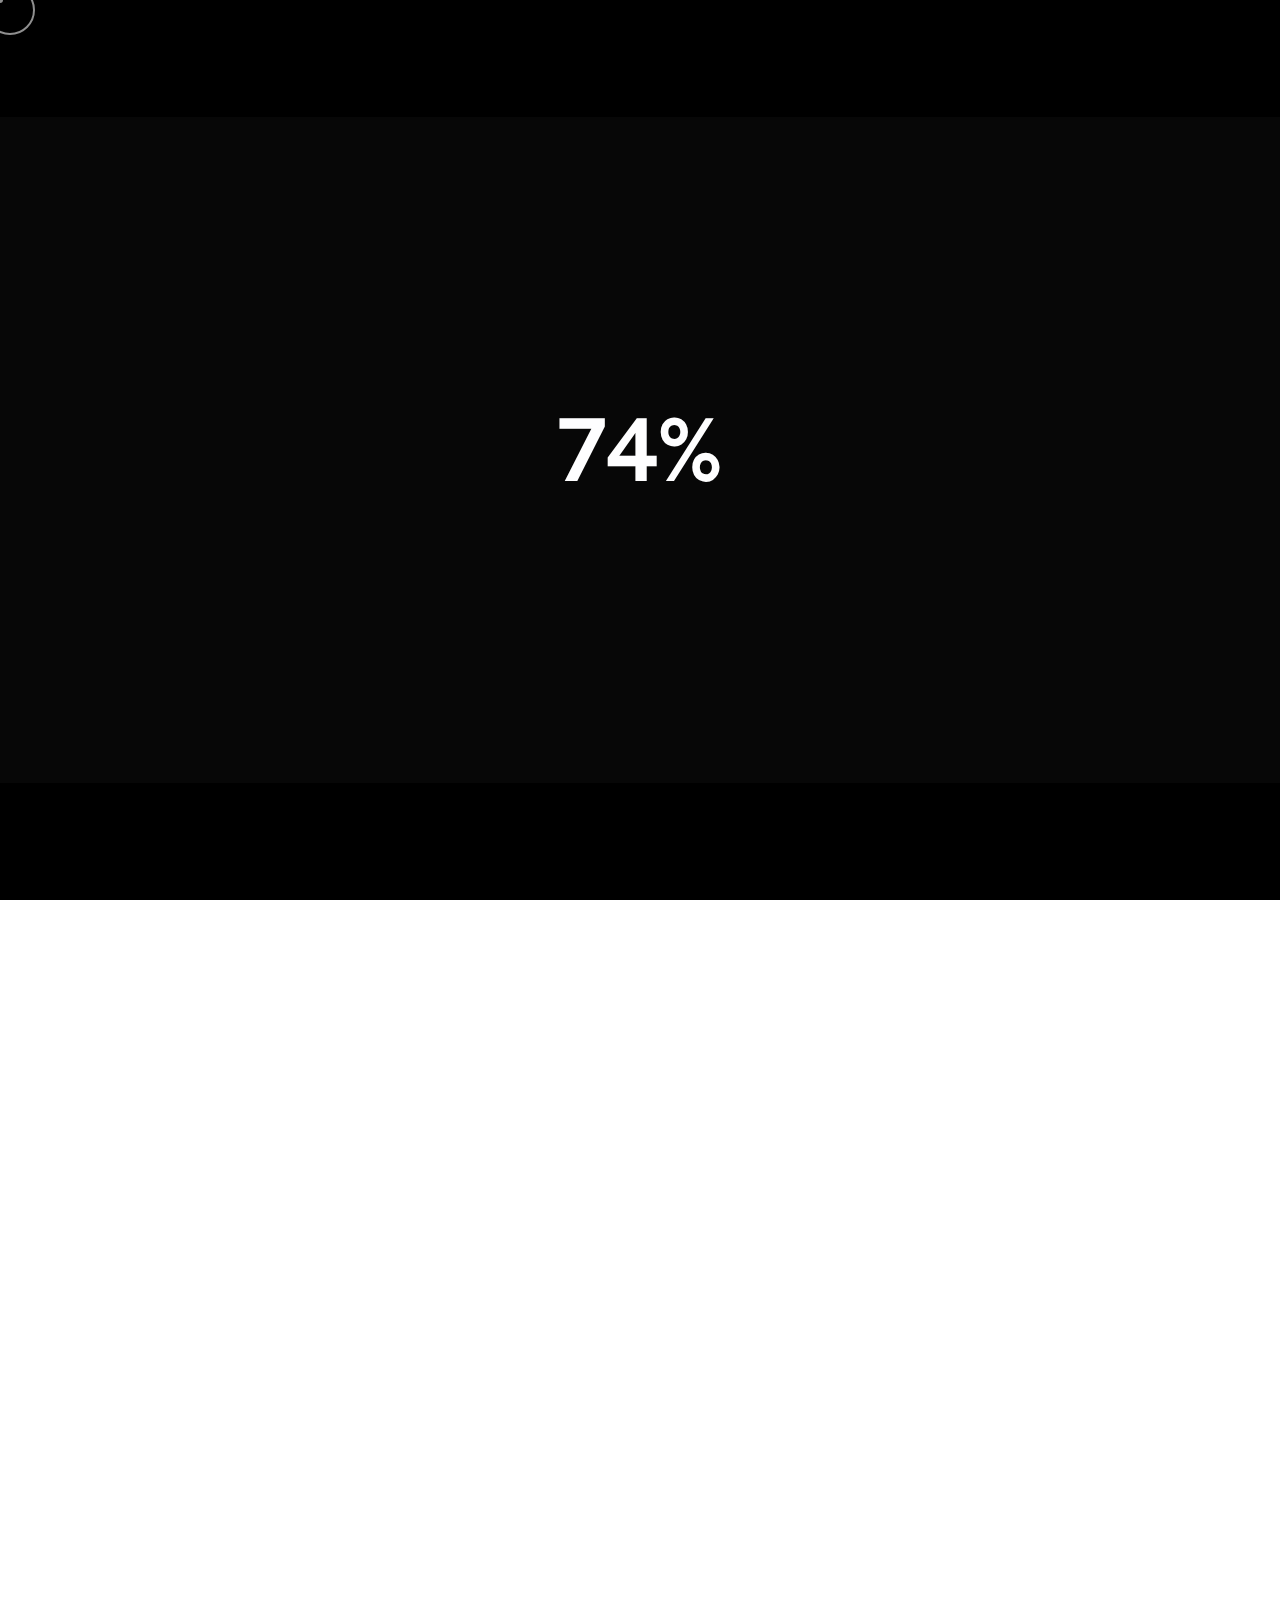
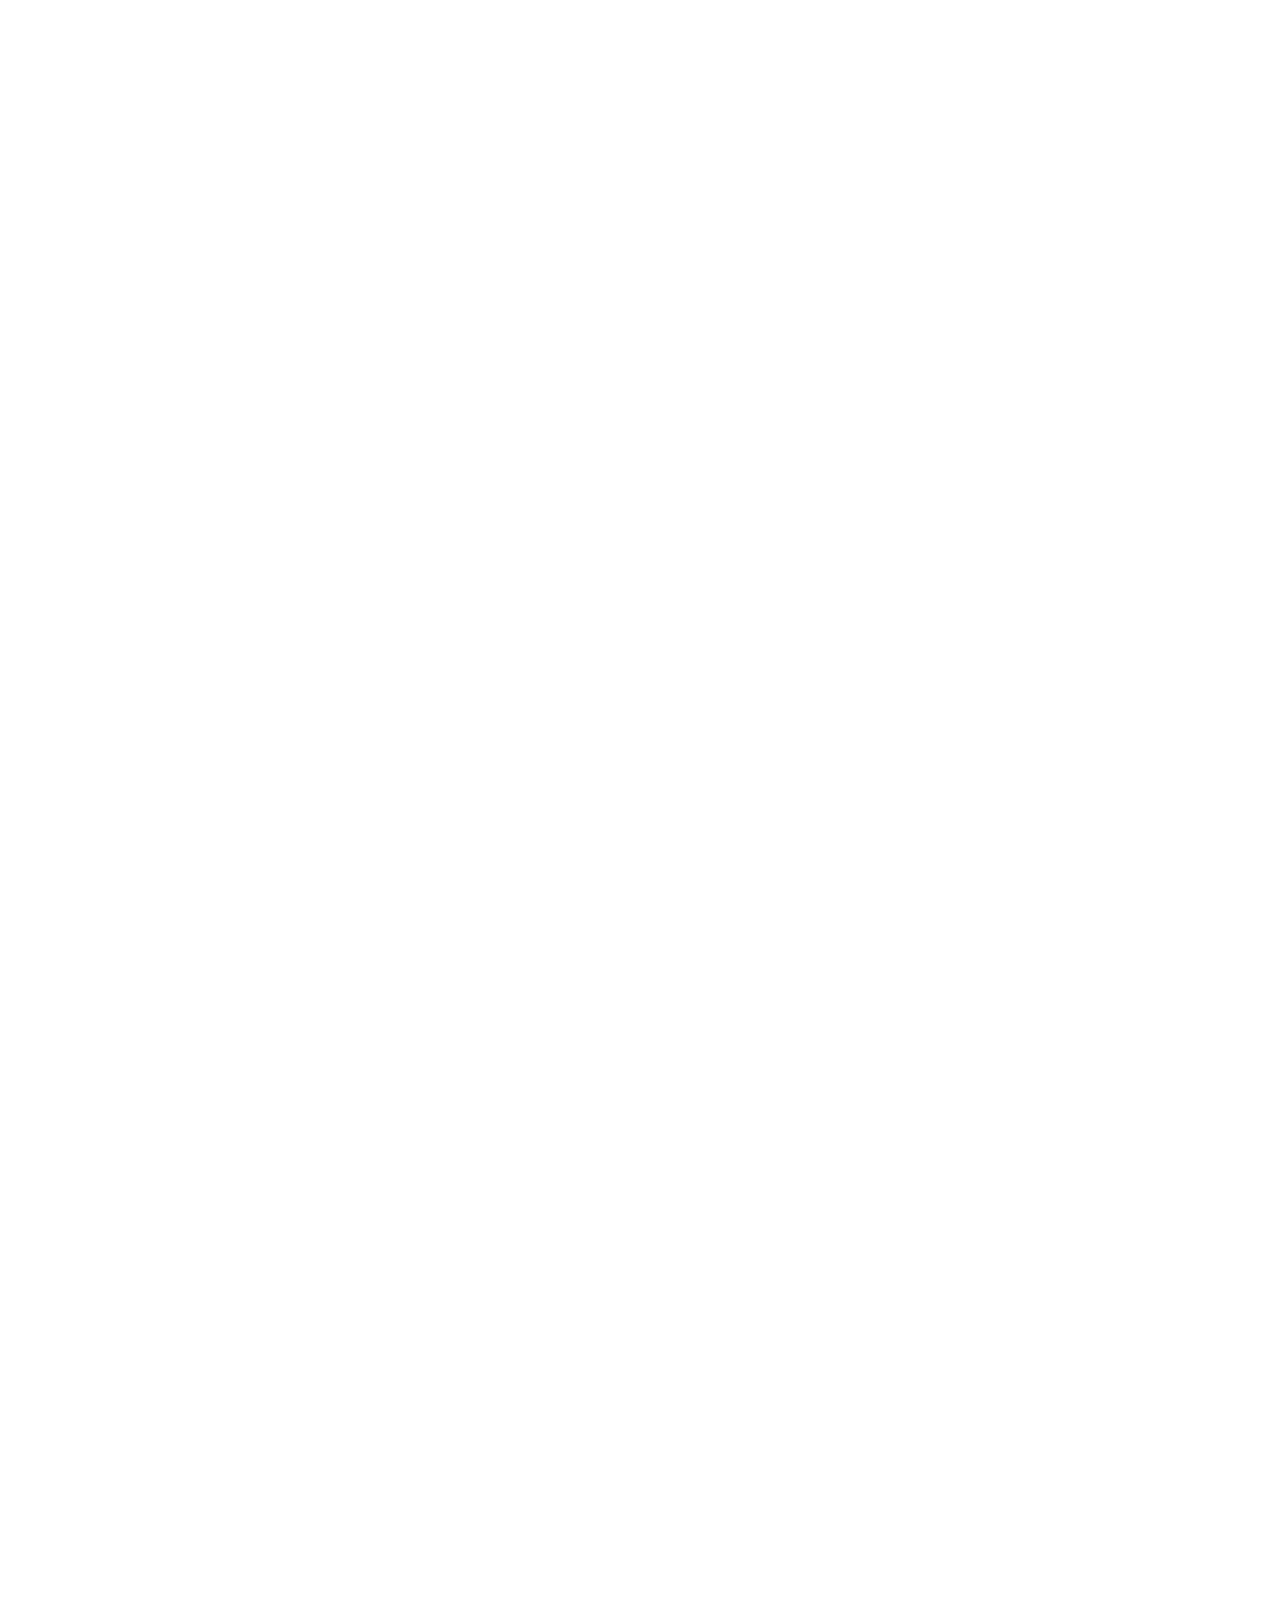
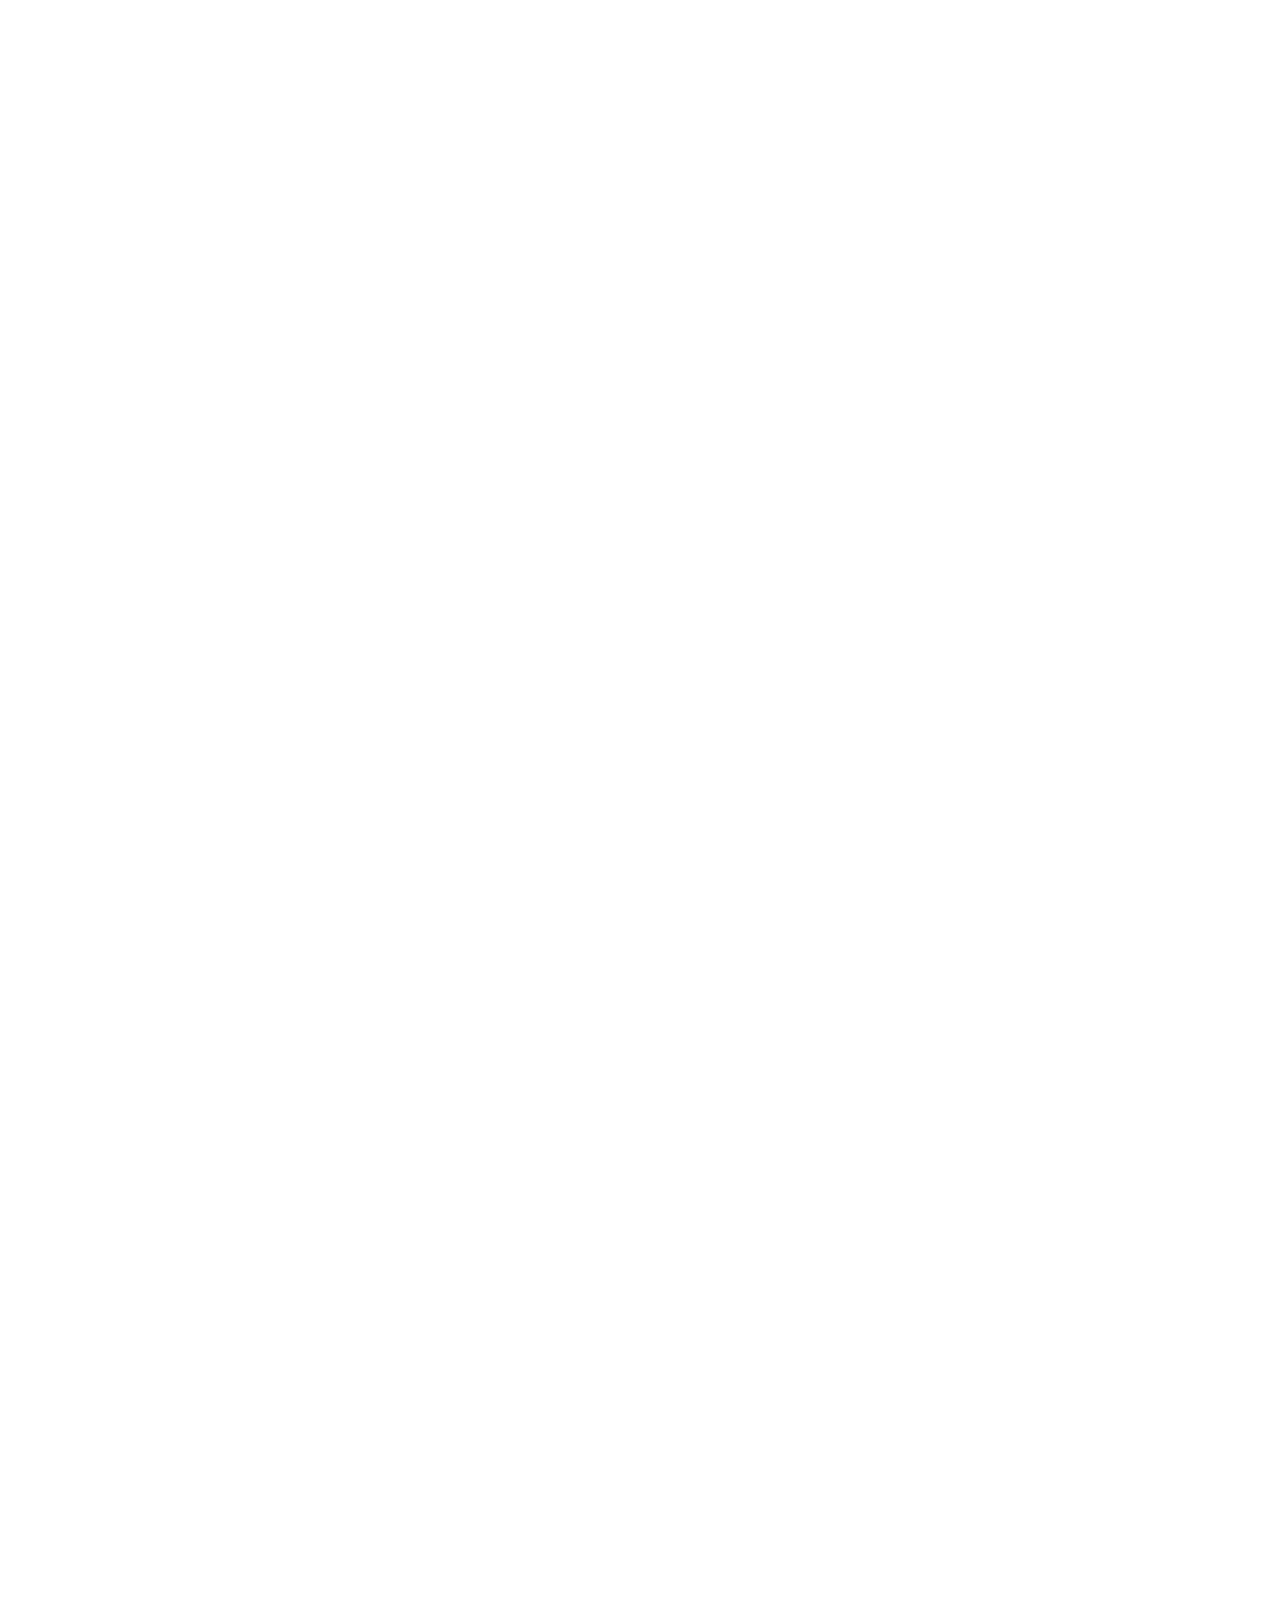
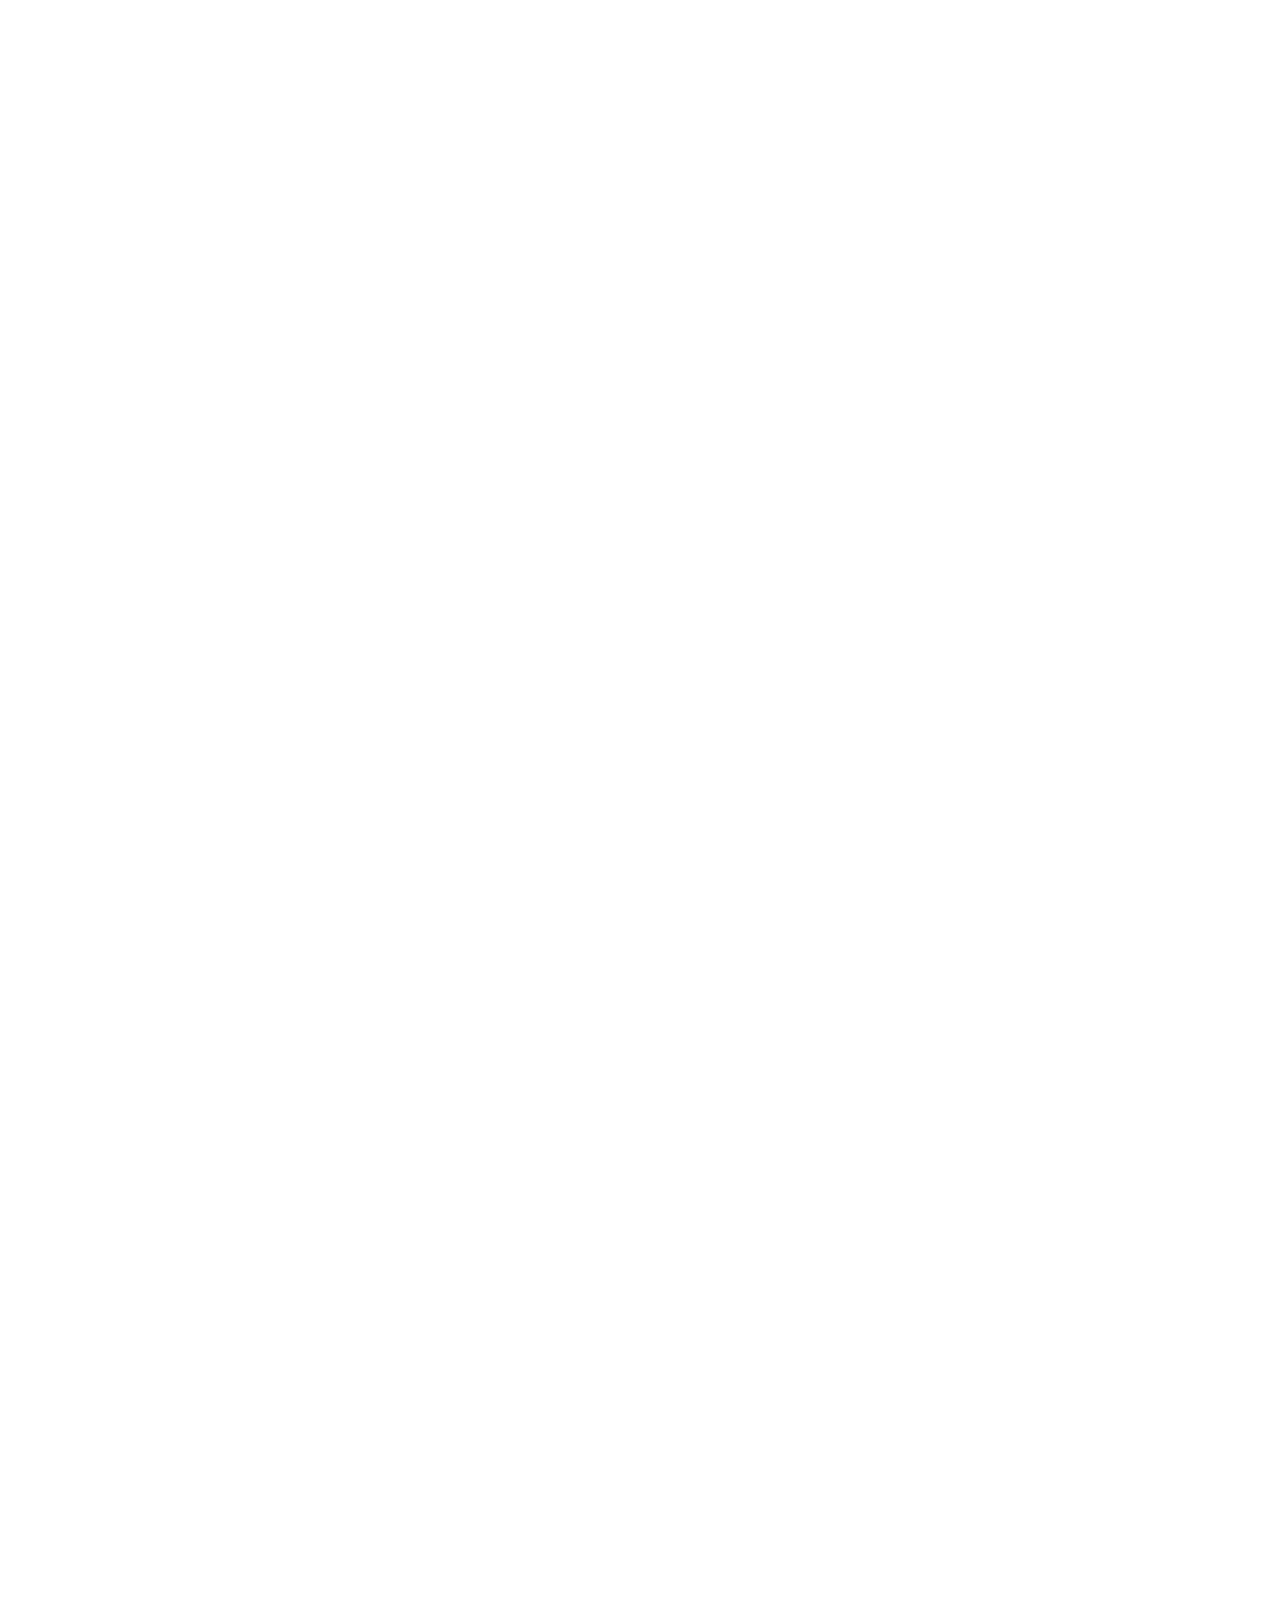
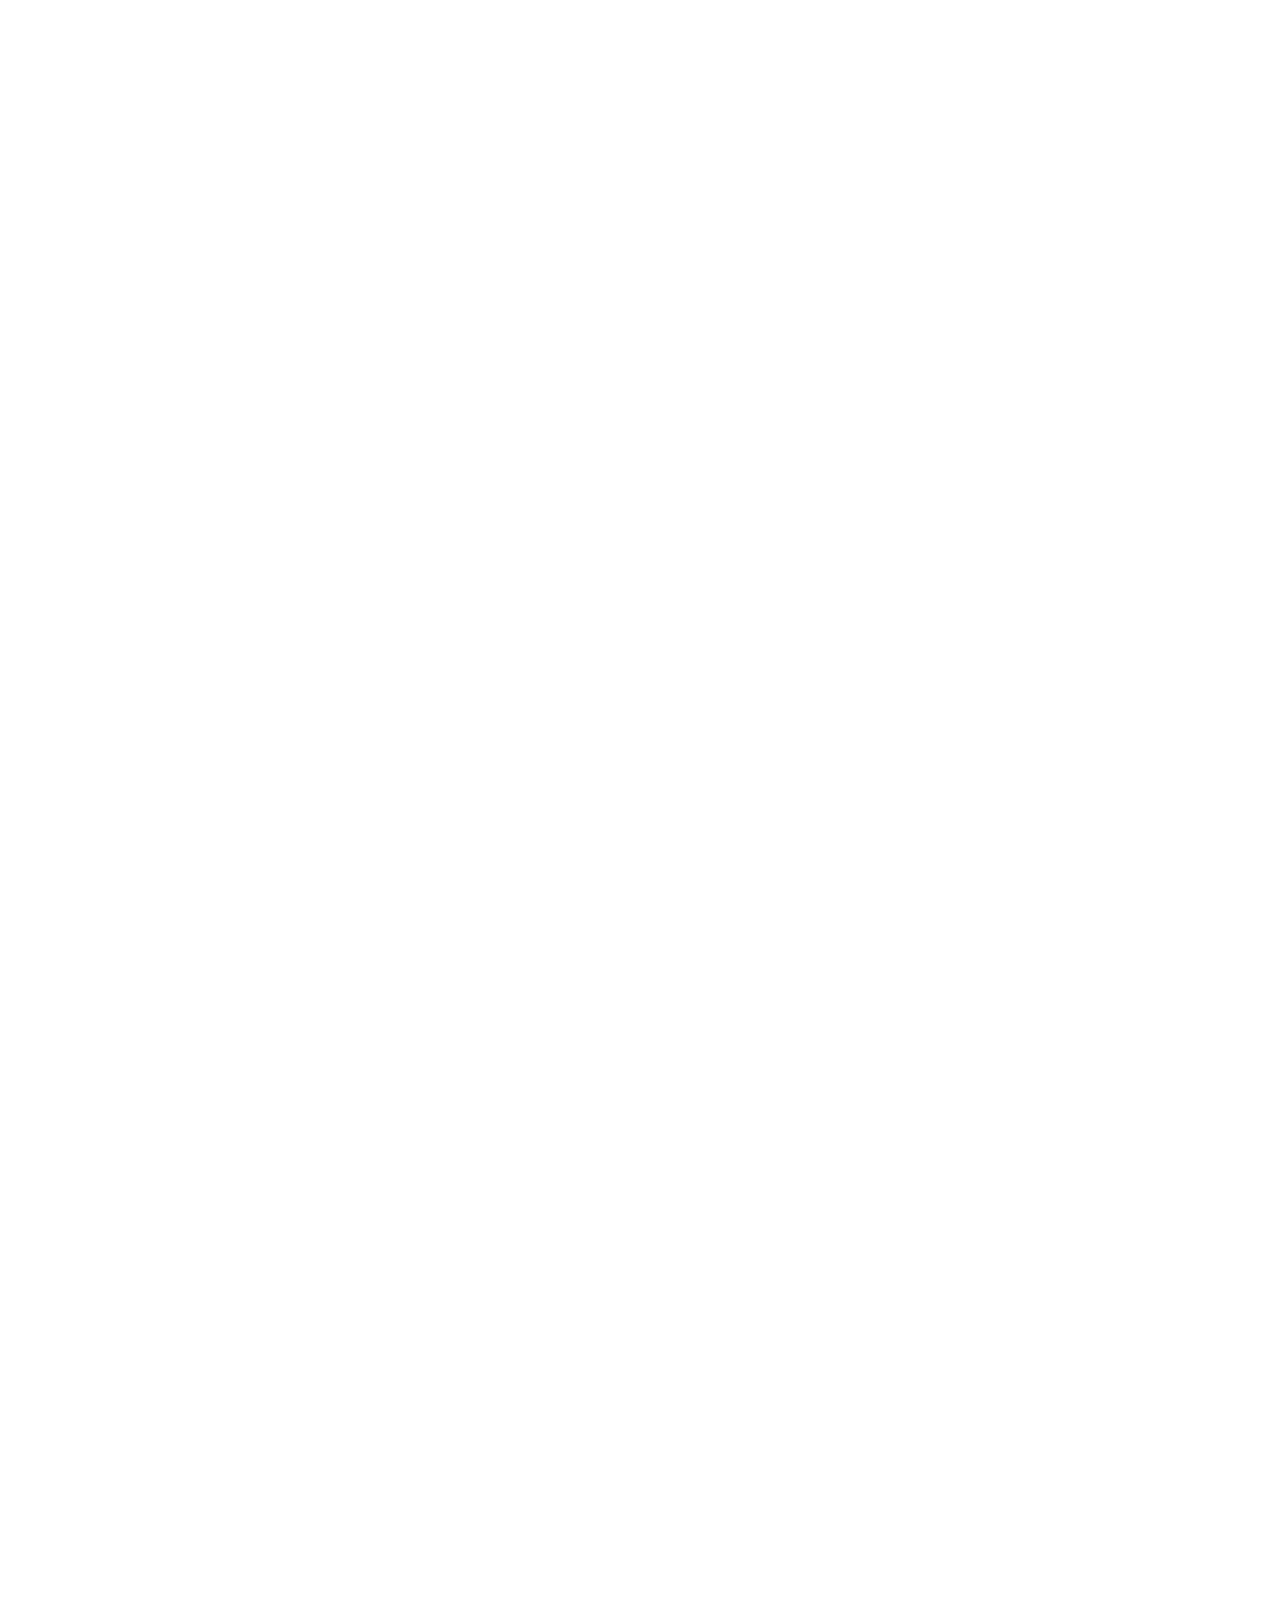
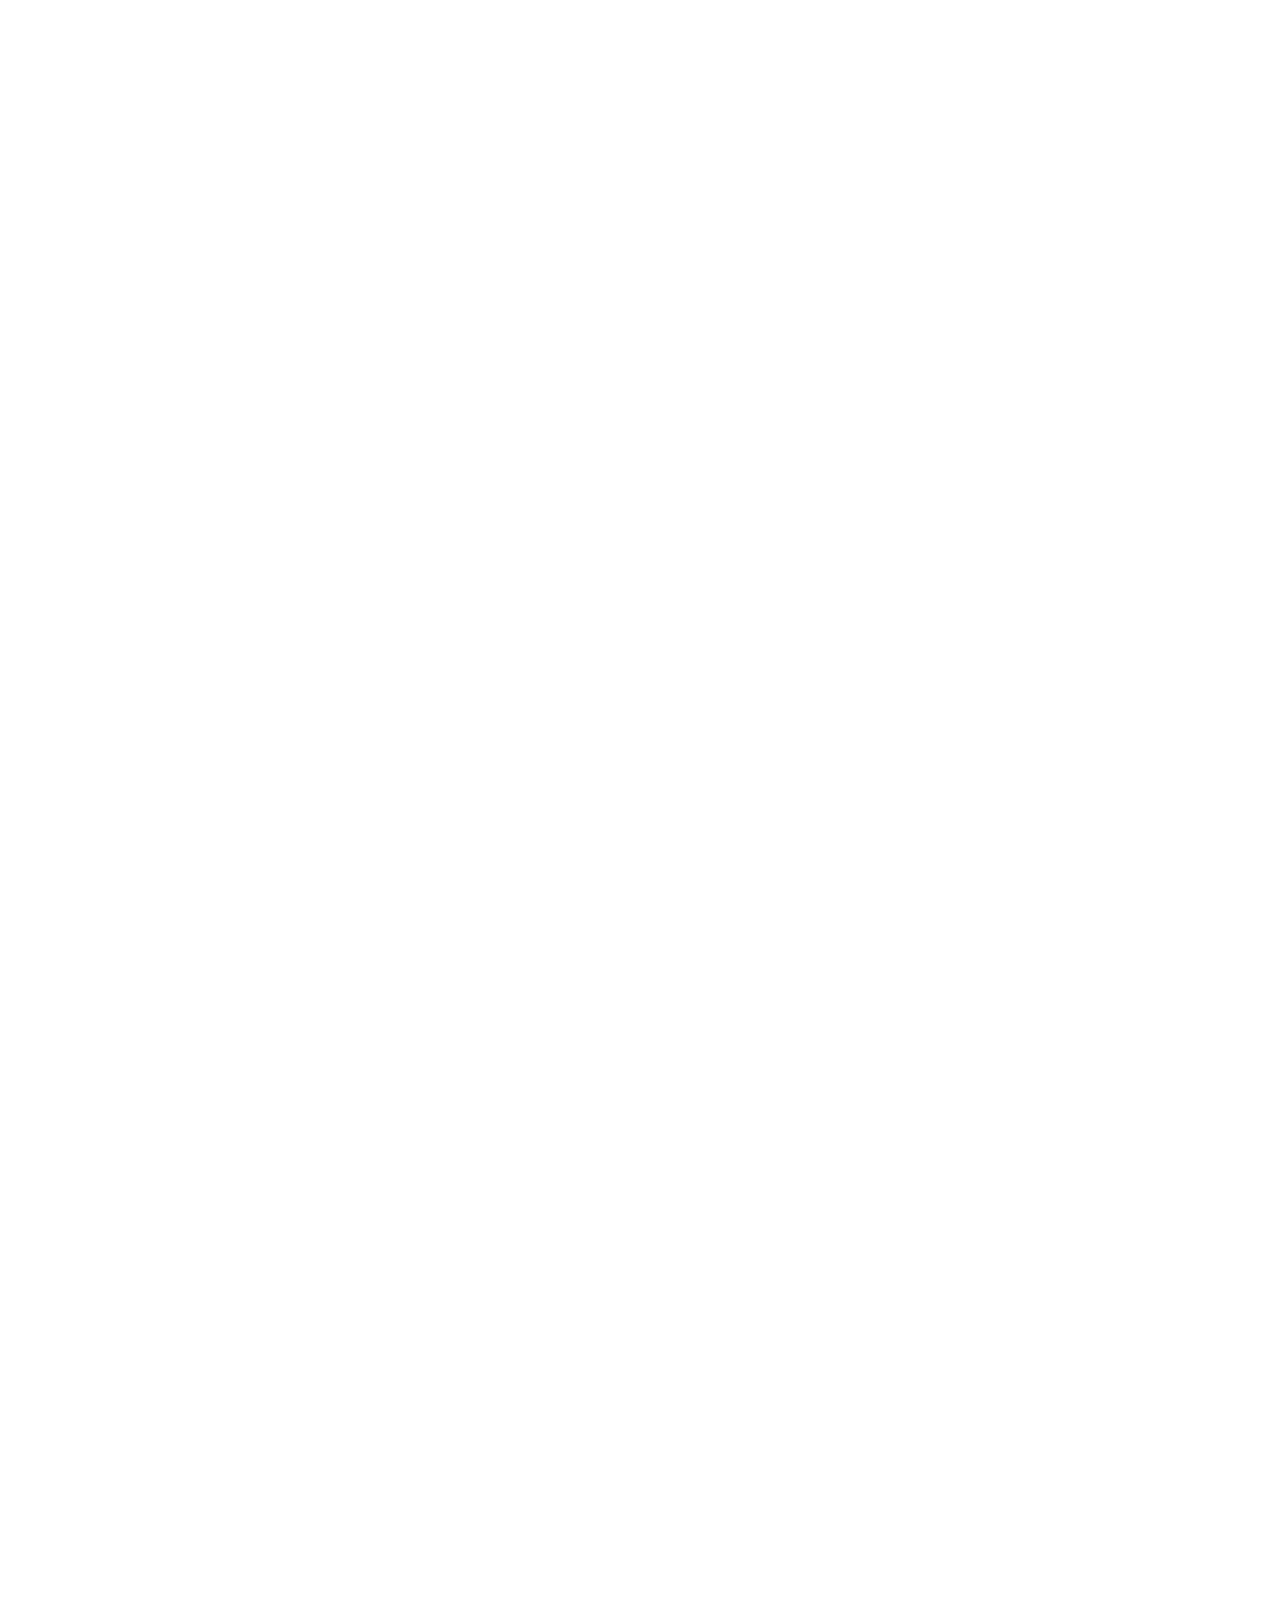
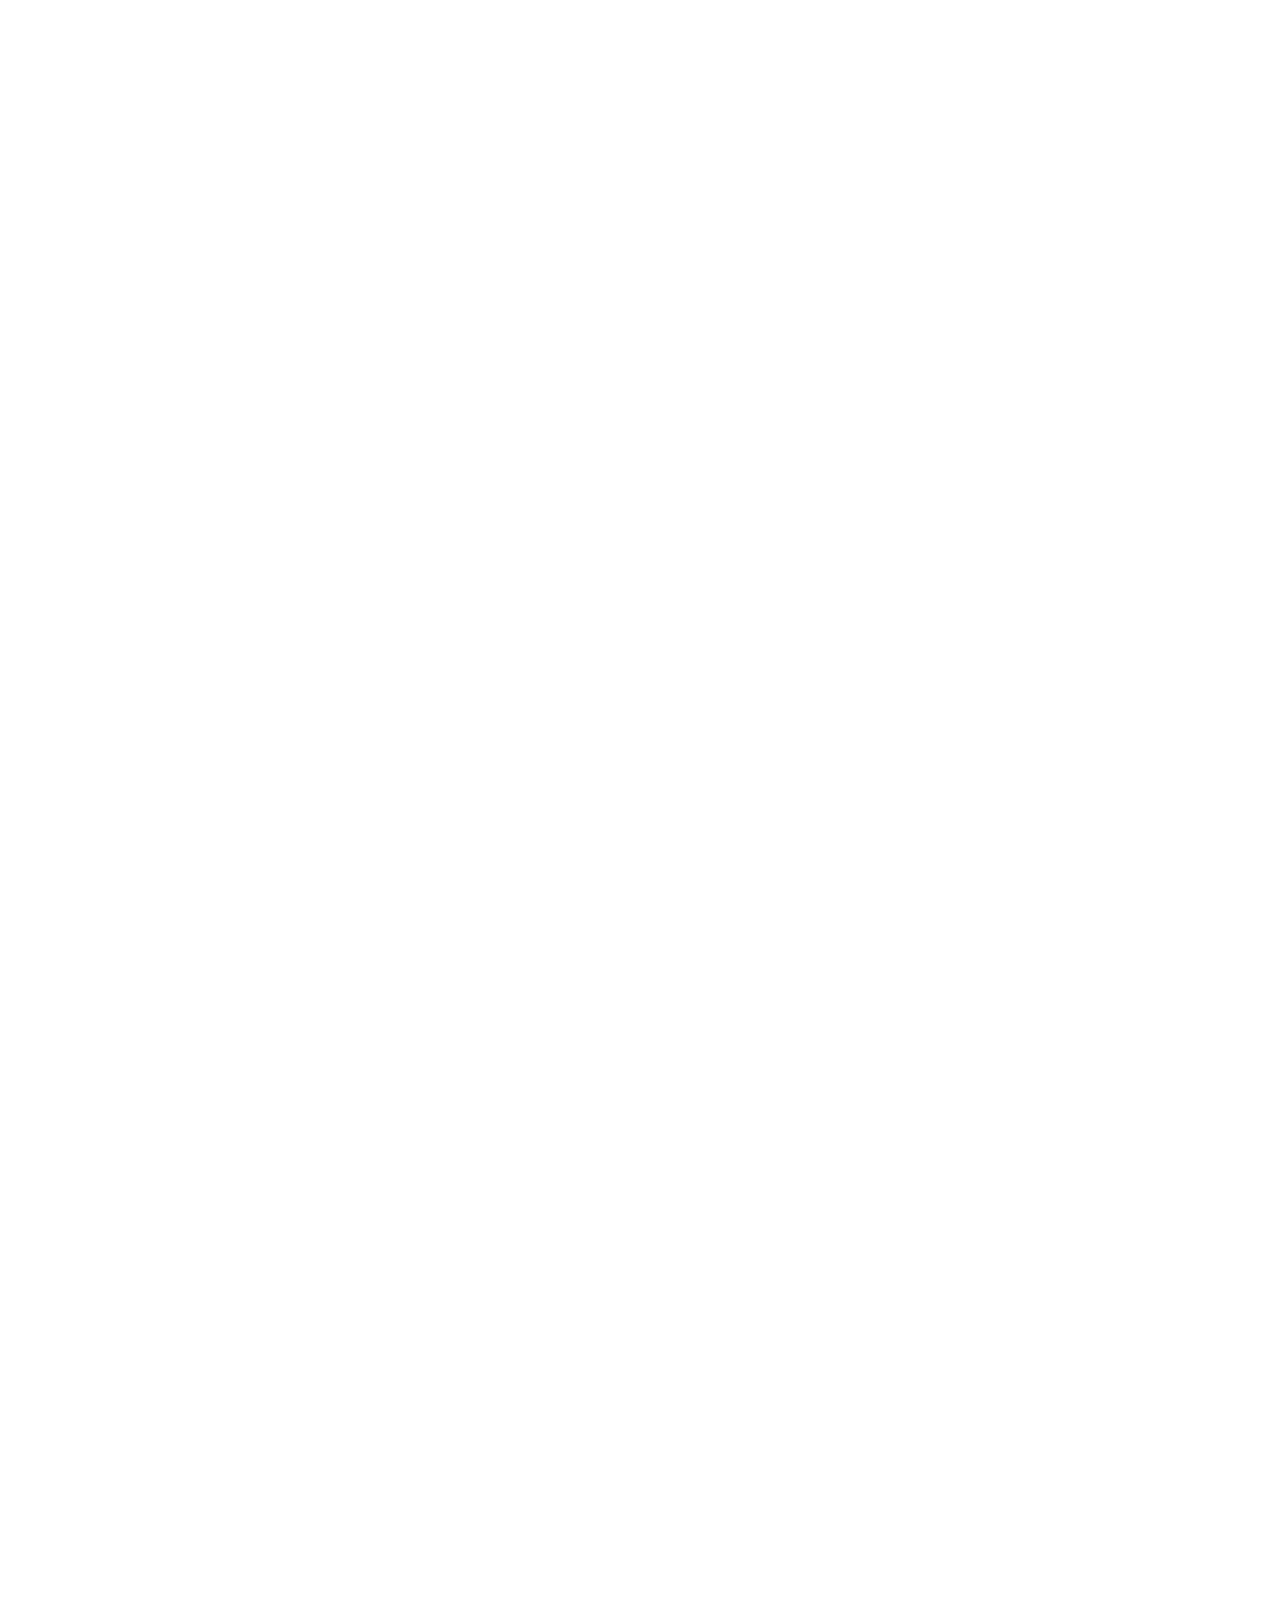
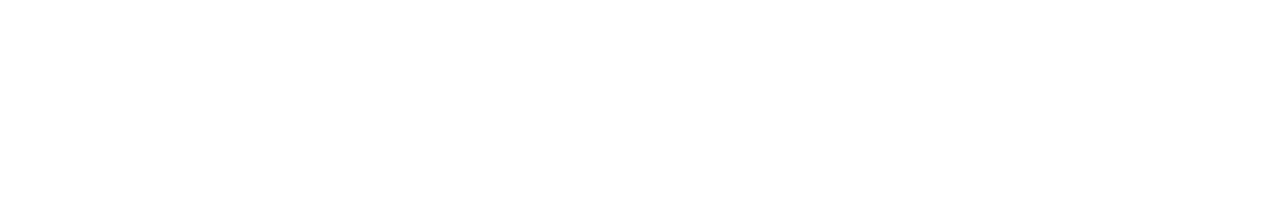
==== index.html @ b756f69d "mighty home page done" ====
<!DOCTYPE html>
<html lang="en">

<head>
    <meta charset="UTF-8">
    <meta name="viewport" content="width=device-width, initial-scale=1.0">
    <meta name="theme-style-mode" content="1">
    <link rel="shortcut icon" type="image/x-icon" href="assets/images/fav.png">
    <title>Array VC</title>
    <link rel="stylesheet" href="assets/css/plugins/fontawesome-6.css">
    <link rel="stylesheet" href="assets/css/plugins/swiper.min.css">
    <link rel="stylesheet" href="assets/css/vendor/metismenu.css">
    <link rel="stylesheet" href="assets/css/plugins/animate.min.css">
    <link rel="stylesheet" href="assets/css/vendor/bootstrap.min.css">
    <link rel="stylesheet" href="assets/css/style.css">
    <!-- <link rel="stylesheet" href="CustomCSS/textChangeAnimation.css"> -->

</head>

<body class="index-one">

    <!-- header area start -->
    <header class="header-area header-one header--sticky">
        <div class="header-container-one">
            <div class="header-wrapper">
                <a href="index.html" class="logo">
                    <img src="assets/array-vc/logo.png" alt="logo" style="width:200px">
                </a>
                <div class="header-right">

                    <nav class="nav-area drop-down-rts">
                        <ul class="navbar-nav-1">
                            <li class="menu-item main-nav-on menu-item-has-children">
                                <a href="javascript:void(0);"><span class="rolling-text">Home</span></a>

                                <ul class="mega-menu-01 sub-menu home-demos" style="display: block;">
                                    <li class="single-mega">
                                        <a class="tag" href="#">Home Pages</a>
                                        <ul class="main-wrapper" style="display: block;">
                                            <li class="menu-item menu-item-home"><a class="menu-link" href="index.html">Digital Agency</a>
                                            </li>

                                            <li class="menu-item"><a class="menu-link" href="index-six.html">Business Agency</a></li>
                                            <li class="menu-item"><a class="menu-link" href="index-two.html">Creative Agency</a></li>
                                            <li class="menu-item"><a class="menu-link" href="index-three.html">Personal Portfolio</a></li>
                                            <li class="menu-item"><a class="menu-link" href="index-four.html">Design Agency</a></li>
                                            <li class="menu-item"><a class="menu-link" href="index-five.html">Creative Portfolio</a></li>
                                        </ul>
                                    </li>
                                    <li class="single-mega">
                                        <a class="tag" href="#">showcases</a>
                                        <ul class="main-wrapper" style="display: block;">
                                            <li class="menu-item menu-item-home"><a class="menu-link" href="showcase-horizontal.html">Horizonal Slider</a></li>
                                            <li class="menu-item menu-item-home"><a class="menu-link" href="showcase-carousel.html">Showcase
                                                    Carousel</a></li>
                                            <li class="menu-item menu-item-home"><a class="menu-link" href="showcase-carousel-center-active.html">Showcase Active</a></li>
                                            <li class="menu-item menu-item-home"><a class="menu-link" href="showcase-vertical-slider.html">Vertical Slider</a></li>
                                            <li class="menu-item menu-item-home"><a class="menu-link" href="showcase-vertical-scroll.html">Vertical Scroll</a></li>
                                            <li class="menu-item menu-item-home"><a class="menu-link" href="showcase-parallax-slider.html">Parallax Slider</a></li>
                                        </ul>
                                    </li>
                                    <li class="single-mega">
                                        <a class="tag" href="#">showcases</a>
                                        <ul class="main-wrapper" style="display: block;">
                                            <li class="menu-item menu-item-home"><a class="menu-link" href="showcase-grid-slider.html">Showcase Grid Slider </a></li>
                                            <li class="menu-item menu-item-home"><a class="menu-link" href="showcase-vertical-split.html">Vertical Split</a></li>
                                            <li class="menu-item menu-item-home"><a class="menu-link" href="showcase-interactive-links.html">Interactive Links</a></li>
                                            <li class="menu-item menu-item-home"><a class="menu-link" href="showcase-interactive-list.html">Interactive Lists</a></li>
                                            <li class="menu-item menu-item-home"><a class="menu-link" href="showcase-interactive-reveal.html">Interactive reveal</a></li>
                                            <li class="menu-item"><a class="menu-link" href="javascript:void(0);">Coming Soon</a></li>
                                        </ul>
                                    </li>

                                </ul>

                                <ul class="" style="display: block;">

                                </ul>

                            </li>
                            <li class="menu-item main-nav-on menu-item-has-children">
                                <a href="#"><span class="rolling-text">Portfolio</span></a>
                                <ul class="sub-menu" style="display: block;">
                                    <li class="menu-item menu-item-home has-children-sub"><a class="menu-link" href="javascript:void(0);">Portfolio Grid</a>
                                        <ul class="sub-menu third-lvl base">
                                            <li class="menu-item menu-item-home"><a class="nav-link" href="portfolio-grid.html"> Grid 2
                                                    Column</a></li>
                                            <li class="menu-item menu-item-home"><a class="nav-link" href="portfolio-grid-3column.html">Grid
                                                    3 Column</a></li>
                                            <li class="menu-item menu-item-home"><a class="nav-link" href="portfolio-full-width.html">Grid
                                                    Full Width</a></li>

                                        </ul>
                                    </li>
                                    <li class="menu-item menu-item-home has-children-sub"><a class="menu-link" href="javascript:void(0);">Portfolio List</a>
                                        <ul class="sub-menu third-lvl base">
                                            <li class="menu-item menu-item-home"><a href="portfolio-two.html">Portfolio List</a></li>
                                            <li class="menu-item menu-item-home"><a href="showcase-interactive-list.html">Interactive
                                                    Lists</a></li>
                                        </ul>

                                    </li>
                                    <li class="menu-item menu-item-home"><a class="menu-link" href="portfolio-one.html">Portfolio
                                            Masonry</a></li>
                                    <li class="menu-item menu-item-home"><a class="menu-link" href="portfolio-filter.html">Portfolio
                                            Filter</a></li>
                                    <li class="menu-item menu-item-home has-children-sub"><a class="menu-link" href="javascript:void(0);">Portfolio Details</a>
                                        <ul class="sub-menu third-lvl base">
                                            <li class="menu-item menu-item-home"><a class="nav-link" href="portfolio-details.html">Portfolio
                                                    Details</a></li>
                                            <li class="menu-item menu-item-home"><a class="nav-link" href="portfolio-details-two.html">Portfolio Details Two</a></li>
                                            <li class="menu-item menu-item-home"><a class="nav-link" href="portfolio-details-three.html">Portfolio Details Three</a></li>
                                            <li class="menu-item menu-item-home"><a class="nav-link" href="portfolio-details-four.html">Portfolio Details Four</a></li>
                                            <li class="menu-item menu-item-home"><a class="nav-link" href="portfolio-details-slider.html">Portfolio Details Slider</a></li>
                                        </ul>
                                    </li>
                                </ul>
                            </li>
                            <li class="menu-item main-nav-on menu-item-has-children">
                                <a href="javascript:void(0);"><span class="rolling-text">Pages</span></a>
                                <ul class="sub-menu" style="display: block;">
                                    <li class="menu-item menu-item-home"><a class="menu-link" href="about.html">About Us</a></li>
                                    <li class="menu-item menu-item-home"><a class="menu-link" href="service-1.html">Services V.1</a></li>
                                    <li class="menu-item menu-item-home"><a class="menu-link" href="service-2.html">Services V.2</a></li>
                                    <li class="menu-item menu-item-home"><a class="menu-link" href="service-3.html">Services V.3</a></li>
                                    <li class="menu-item menu-item-home"><a class="menu-link" href="service-details.html">Services
                                            Details</a></li>
                                    <li class="menu-item menu-item-home"><a class="menu-link" href="coming-soon.html">Coming Soon</a></li>
                                    <li class="menu-item menu-item-home"><a class="menu-link" href="error.html">404 Page</a></li>
                                </ul>
                            </li>
                            <li class="menu-item main-nav-on menu-item-has-children">
                                <a href="javascript:void(0);"><span class="rolling-text">Elements</span></a>
                                <ul class="mega-menu-01 sub-menu elements" style="display: block;">
                                    <li class="single-mega">
                                        <a class="tag" href="#">Widgets</a>
                                        <ul class="main-wrapper" style="display: block;">
                                            <li class="menu-item menu-item-home"><a class="menu-link" href="accordion.html">Accordion</a>
                                            </li>
                                            <li class="menu-item"><a class="menu-link" href="banner.html">Our Banner</a></li>
                                            <li class="menu-item"><a class="menu-link" href="blog-elements.html">Our Blogs</a></li>
                                            <li class="menu-item"><a class="menu-link" href="buttons.html">Buttons</a></li>
                                            <li class="menu-item"><a class="menu-link" href="cta.html">Call To Action</a></li>
                                        </ul>
                                    </li>
                                    <li class="single-mega">
                                        <a class="tag" href="#">Widgets</a>
                                        <ul class="main-wrapper" style="display: block;">
                                            <li class="menu-item"><a class="menu-link" href="carousel.html">Carousel</a></li>
                                            <li class="menu-item menu-item-home"><a class="menu-link" href="circle-progress.html">Circle
                                                    Progress</a></li>
                                            <li class="menu-item menu-item-home"><a class="menu-link" href="clients-logo.html">Client
                                                    Logo</a></li>
                                            <li class="menu-item menu-item-home"><a class="menu-link" href="contact-form.html">Contact
                                                    Form</a></li>
                                            <li class="menu-item menu-item-home"><a class="menu-link" href="counter.html">Counter Up</a>
                                            </li>
                                        </ul>
                                    </li>
                                    <li class="single-mega">
                                        <a class="tag" href="#">Widgets</a>
                                        <ul class="main-wrapper" style="display: block;">
                                            <li class="menu-item menu-item-home"><a class="menu-link" href="heading.html">Typography</a>
                                            </li>
                                            <li class="menu-item menu-item-home"><a class="menu-link" href="service-card.html">Service
                                                    Card</a></li>
                                            <li class="menu-item menu-item-home"><a class="menu-link" href="service-list-revel.html">Service
                                                    List</a></li>
                                            <li class="menu-item menu-item-home"><a class="menu-link" href="pricing-table.html">Pricing
                                                    Table</a></li>
                                            <li class="menu-item menu-item-home"><a class="menu-link" href="tab.html">Our Tab Style</a></li>
                                        </ul>
                                    </li>
                                    <li class="single-mega">
                                        <a class="tag" href="#">Widgets</a>
                                        <ul class="main-wrapper" style="display: block;">
                                            <li class="menu-item menu-item-home"><a class="menu-link" href="filter.html">Our Filter
                                                    Style</a></li>
                                            <li class="menu-item menu-item-home"><a class="menu-link" href="team-style.html">Our Awesome
                                                    Team</a></li>
                                            <li class="menu-item menu-item-home"><a class="menu-link" href="testimonials.html">Testimonials</a></li>
                                            <li class="menu-item menu-item-home"><a class="menu-link" href="about-style.html">About
                                                    Style</a></li>
                                            <li class="menu-item menu-item-home"><a class="menu-link" href="footer-style.html">Footer
                                                    Styles</a></li>
                                        </ul>
                                    </li>
                                </ul>
                            </li>
                            <li class="menu-item main-nav-on menu-item-has-children">
                                <a href="javascript:void(0);"><span class="rolling-text">News</span></a>
                                <ul class="sub-menu" style="display: block;">
                                    <li class="menu-item menu-item-home"><a class="menu-link" href="blog.html">Our Blog</a></li>
                                    <li class="menu-item menu-item-home"><a class="menu-link" href="blog-sidebar.html">Blog Sidebar
                                            Right</a></li>
                                    <li class="menu-item menu-item-home"><a class="menu-link" href="blog-sidebar-left.html">Blog Sidebar
                                            Left</a></li>
                                    <li class="menu-item menu-item-home has-children-sub">
                                        <a class="menu-link" href="javascript:void(0);">Blog Details</a>
                                        <ul class="sub-menu third-lvl base">
                                            <li class="menu-item menu-item-home"><a class="nav-link" href="blog-details.html">Blog
                                                    Details</a></li>
                                            <li class="menu-item menu-item-home"><a class="nav-link" href="blog-details-two.html">Blog
                                                    Details Two</a></li>
                                            <li class="menu-item menu-item-home"><a class="nav-link" href="blog-detailsleft-sidebar.html">Blog Details Left</a></li>
                                            <li class="menu-item menu-item-home"><a class="nav-link" href="blog-detailsright-sidebar.html">Blog Details Right</a></li>
                                        </ul>

                                    </li>
                                </ul>
                            </li>
                            <li class="menu-item main-nav-on">
                                <a class="menu-link" href="contact.html"><span class="rolling-text">Contact</span></a>
                            </li>
                        </ul>
                    </nav>

                    <div class="action-area">
                        <div class="search-icon-header">
                            <div class="icon search-click">
                                <svg width="21" height="21" viewBox="0 0 21 21" fill="none" xmlns="http://www.w3.org/2000/svg">
                                    <path d="M19.5547 17.8516C20.1113 18.4453 20.1113 19.373 19.5547 19.9668C18.9609 20.5234 18.0332 20.5234 17.4395 19.9668L13.0234 15.5137C11.502 16.5156 9.64648 17.0352 7.64258 16.7754C4.22852 16.293 1.48242 13.5098 1.03711 10.1328C0.40625 5.08594 4.67383 0.818359 9.7207 1.44922C13.0977 1.89453 15.8809 4.64062 16.3633 8.05469C16.623 10.0586 16.1035 11.9141 15.1016 13.3984L19.5547 17.8516ZM3.93164 9.09375C3.93164 11.7285 6.04688 13.8438 8.68164 13.8438C11.2793 13.8438 13.4316 11.7285 13.4316 9.09375C13.4316 6.49609 11.2793 4.34375 8.68164 4.34375C6.04688 4.34375 3.93164 6.49609 3.93164 9.09375Z" fill="white" />
                                </svg>
                            </div>
                            <div class="search-offcanvas-wrapper">
                                <div class="inner">
                                    <div class="close-icon-search">
                                        <i class="far fa-times"></i>
                                    </div>
                                    <form action="#">
                                        <h4 class="text-center">Search on this Page</h4>
                                        <input type="text" placeholder="Search Your Result" required>
                                        <button><i class="fa-light fa-magnifying-glass"></i></button>
                                    </form>
                                </div>
                            </div>
                        </div>
                        <div class="menu-btn">

                            <div class="rts-offcanvas-wrapper">
                                <div class="container-menu">
                                    <div class="action-menu">
                                        <div class="close-event"></div>
                                        <div class="open-event">
                                            <!-- <div class="text">
                        <span>Menu</span>
                        <span>Close</span>
                    </div> -->
                                            <div class="burger">
                                                <svg viewBox="0 0 15 15" fill="none" xmlns="http://www.w3.org/2000/svg" class="icon-close" data-v-649bbaab="">
                                                    <line x1="13.788" y1="1.28816" x2="1.06011" y2="14.0161" stroke="currentColor" stroke-width="1.2"></line>
                                                    <line x1="1.06049" y1="1.43963" x2="13.7884" y2="14.1675" stroke="currentColor" stroke-width="1.2"></line>
                                                </svg>
                                                <svg viewBox="0 0 18 12" fill="none" xmlns="http://www.w3.org/2000/svg" class="icon-burger" data-v-649bbaab="">
                                                    <line x1="18" y1="0.6" y2="0.6" stroke="currentColor" stroke-width="1.2" data-v-649bbaab=""></line>
                                                    <line x1="18" y1="5.7167" y2="5.7167" stroke="currentColor" stroke-width="1.2" data-v-649bbaab=""></line>
                                                    <line x1="18" y1="10.8334" y2="10.8334" stroke="currentColor" stroke-width="1.2" data-v-649bbaab=""></line>
                                                </svg>
                                            </div>
                                        </div>
                                    </div>
                                </div>
                                <div class="rts-fs-menu">
                                    <div class="rts-fs-container row">

                                        <div class="rts-fs--nav col-12 col-md-6">
                                            <ul id="primary-menu" class="navbar-nav-button">
                                                <li id="menu-item-76" class="menu-item menu-item-has-children">
                                                    <a href="#">Home<span><svg height="24" viewBox="0 0 24 24" width="24"
                                    xmlns="http://www.w3.org/2000/svg">
                                    <path class="heroicon-ui"
                                        d="M18.59 13H3a1 1 0 0 1 0-2h15.59l-5.3-5.3a1 1 0 1 1 1.42-1.4l7 7a1 1 0 0 1 0 1.4l-7 7a1 1 0 0 1-1.42-1.4l5.3-5.3z">
                                    </path>
                                </svg></span></a>
                                                    <ul class="sub-menu">
                                                        <li class="menu-item menu-item-home current-menu-item page_item">
                                                            <a href="index.html" aria-current="page">Digital Agency</a>
                                                        </li>
                                                        <li class="menu-item">
                                                            <a href="index-two.html">Creative Agency</a>
                                                        </li>
                                                        <li class="menu-item">
                                                            <a href="index-three.html">Personal Portfolio</a>
                                                        </li>
                                                        <li class="menu-item">
                                                            <a href="index-four.html">Design Agency</a>
                                                        </li>
                                                        <li class="menu-item">
                                                            <a href="index-five.html">Creative Portfolio</a>
                                                        </li>
                                                        <li class="menu-item">
                                                            <a href="index-six.html">Business Agency</a>
                                                        </li>
                                                    </ul>
                                                </li>
                                                <li id="menu-item-767" class="menu-item menu-item-has-children">
                                                    <a href="#">Showcase One<span><svg height="24" viewBox="0 0 24 24" width="24"
                                    xmlns="http://www.w3.org/2000/svg">
                                    <path class="heroicon-ui"
                                        d="M18.59 13H3a1 1 0 0 1 0-2h15.59l-5.3-5.3a1 1 0 1 1 1.42-1.4l7 7a1 1 0 0 1 0 1.4l-7 7a1 1 0 0 1-1.42-1.4l5.3-5.3z">
                                    </path>
                                </svg></span></a>
                                                    <ul class="sub-menu">
                                                        <li class="menu-item menu-item-home current-menu-item page_item">
                                                            <a href="showcase-horizontal.html" aria-current="page">Horizontal Slider</a>
                                                        </li>
                                                        <li class="menu-item">
                                                            <a href="showcase-vertical-slider.html">Vertical Slider</a>
                                                        </li>
                                                        <li class="menu-item">
                                                            <a href="showcase-carousel.html">Showcase Carousel</a>
                                                        </li>
                                                        <li class="menu-item">
                                                            <a href="showcase-vertical-scroll.html">Vertical Scroll</a>
                                                        </li>
                                                        <li class="menu-item">
                                                            <a href="showcase-parallax-slider.html">Parallax Slider</a>
                                                        </li>
                                                    </ul>
                                                </li>
                                                <li id="menu-item-768" class="menu-item menu-item-has-children">
                                                    <a href="#">Showcase Two<span><svg height="24" viewBox="0 0 24 24" width="24"
                                    xmlns="http://www.w3.org/2000/svg">
                                    <path class="heroicon-ui"
                                        d="M18.59 13H3a1 1 0 0 1 0-2h15.59l-5.3-5.3a1 1 0 1 1 1.42-1.4l7 7a1 1 0 0 1 0 1.4l-7 7a1 1 0 0 1-1.42-1.4l5.3-5.3z">
                                    </path>
                                </svg></span></a>
                                                    <ul class="sub-menu">
                                                        <li class="menu-item menu-item-home current-menu-item page_item">
                                                            <a href="showcase-grid-slider.html" aria-current="page">Showcase Grid Slider</a>
                                                        </li>
                                                        <li class="menu-item">
                                                            <a href="showcase-vertical-split.html">Vertical Split</a>
                                                        </li>
                                                        <li class="menu-item">
                                                            <a href="showcase-interactive-links.html">Interactive Links</a>
                                                        </li>
                                                        <li class="menu-item">
                                                            <a href="showcase-interactive-list.html">Interactive Lists</a>
                                                        </li>
                                                        <li class="menu-item">
                                                            <a href="showcase-interactive-reveal.html">Interactive Reveal</a>
                                                        </li>
                                                    </ul>
                                                </li>
                                                <li class="menu-item menu-item-has-children">
                                                    <a href="#">Portfolio<span><svg height="24" viewBox="0 0 24 24" width="24"
                                    xmlns="http://www.w3.org/2000/svg">
                                    <path class="heroicon-ui"
                                        d="M18.59 13H3a1 1 0 0 1 0-2h15.59l-5.3-5.3a1 1 0 1 1 1.42-1.4l7 7a1 1 0 0 1 0 1.4l-7 7a1 1 0 0 1-1.42-1.4l5.3-5.3z">
                                    </path>
                                </svg></span></a>
                                                    <ul class="sub-menu">
                                                        <li class="menu-item menu-item-has-children">
                                                            <a href="#">Portfolio Grid <span><svg height="24" viewBox="0 0 24 24" width="24"
                                        xmlns="http://www.w3.org/2000/svg">
                                        <path class="heroicon-ui"
                                            d="M18.59 13H3a1 1 0 0 1 0-2h15.59l-5.3-5.3a1 1 0 1 1 1.42-1.4l7 7a1 1 0 0 1 0 1.4l-7 7a1 1 0 0 1-1.42-1.4l5.3-5.3z">
                                        </path>
                                    </svg></span></a>
                                                            <ul class="sub-menu">
                                                                <li class="menu-item"><a href="portfolio-grid.html">Grid 2 Column</a></li>
                                                                <li class="menu-item"><a href="portfolio-grid-3column.html">Grid 3 Column</a></li>
                                                                <li class="menu-item"><a href="portfolio-full-width.html">Grid Full Width</a></li>
                                                            </ul>
                                                        </li>
                                                        <li class="menu-item menu-item-has-children">
                                                            <a href="#">Portfolio List <span><svg height="24" viewBox="0 0 24 24" width="24"
                                        xmlns="http://www.w3.org/2000/svg">
                                        <path class="heroicon-ui"
                                            d="M18.59 13H3a1 1 0 0 1 0-2h15.59l-5.3-5.3a1 1 0 1 1 1.42-1.4l7 7a1 1 0 0 1 0 1.4l-7 7a1 1 0 0 1-1.42-1.4l5.3-5.3z">
                                        </path>
                                    </svg></span></a>
                                                            <ul class="sub-menu">
                                                                <li class="menu-item"><a href="portfolio-two.html">Portfolio List</a></li>
                                                                <li class="menu-item"><a href="showcase-interactive-list.html">Interactive Lists</a></li>
                                                            </ul>
                                                        </li>
                                                        <li class="menu-item"><a href="portfolio-one.html">Portfolio Masonry</a></li>
                                                        <li class="menu-item"><a href="portfolio-filter.html">Portfolio Filter</a></li>
                                                        <li class="menu-item menu-item-has-children">
                                                            <a href="#">Portfolio Details <span><svg height="24" viewBox="0 0 24 24" width="24"
                                        xmlns="http://www.w3.org/2000/svg">
                                        <path class="heroicon-ui"
                                            d="M18.59 13H3a1 1 0 0 1 0-2h15.59l-5.3-5.3a1 1 0 1 1 1.42-1.4l7 7a1 1 0 0 1 0 1.4l-7 7a1 1 0 0 1-1.42-1.4l5.3-5.3z">
                                        </path>
                                    </svg></span></a>
                                                            <ul class="sub-menu">
                                                                <li class="menu-item"><a href="portfolio-details.html">Portfolio Details</a></li>
                                                                <li class="menu-item"><a href="portfolio-details-two.html">Portfolio Details Two</a></li>
                                                                <li class="menu-item"><a href="portfolio-details-three.html">Portfolio Details Three</a></li>
                                                                <li class="menu-item"><a href="portfolio-details-four.html">Portfolio Details Four</a></li>
                                                                <li class="menu-item"><a href="portfolio-details-slider.html">Portfolio Details Slider</a></li>
                                                            </ul>
                                                        </li>
                                                    </ul>
                                                </li>
                                                <li class="menu-item menu-item-has-children">
                                                    <a href="#">Pages
                                                        <span>
                                <svg height="24" viewBox="0 0 24 24" width="24"
                                        xmlns="http://www.w3.org/2000/svg">
                                        <path class="heroicon-ui"
                                            d="M18.59 13H3a1 1 0 0 1 0-2h15.59l-5.3-5.3a1 1 0 1 1 1.42-1.4l7 7a1 1 0 0 1 0 1.4l-7 7a1 1 0 0 1-1.42-1.4l5.3-5.3z">
                                        </path>
                                </svg>
                            </span>
                                                    </a>
                                                    <ul class="sub-menu">
                                                        <li class="menu-item"><a href="about.html">About Me</a></li>
                                                        <li class="menu-item"><a href="service-1.html">Services V.1</a></li>
                                                        <li class="menu-item"><a href="service-2.html">Services V.2</a></li>
                                                        <li class="menu-item"><a href="service-3.html">Services V.3</a></li>
                                                        <li class="menu-item"><a href="service-details.html">Services details</a></li>
                                                        <li class="menu-item"><a href="coming-soon.html">Coming Soon</a></li>
                                                        <li class="menu-item"><a href="error.html">404 Page</a></li>
                                                    </ul>
                                                </li>
                                                <li class="menu-item menu-item-has-children">
                                                    <a href="#">News<span><svg height="24" viewBox="0 0 24 24" width="24"
                                    xmlns="http://www.w3.org/2000/svg">
                                    <path class="heroicon-ui"
                                        d="M18.59 13H3a1 1 0 0 1 0-2h15.59l-5.3-5.3a1 1 0 1 1 1.42-1.4l7 7a1 1 0 0 1 0 1.4l-7 7a1 1 0 0 1-1.42-1.4l5.3-5.3z">
                                    </path>
                                </svg></span></a>
                                                    <ul class="sub-menu">
                                                        <li class="menu-item"><a href="blog.html">Our Blog</a></li>
                                                        <li class="menu-item"><a href="blog-sidebar.html">Blog Sidebar Right</a></li>
                                                        <li class="menu-item"><a href="blog-sidebar-left.html">Blog Sidebar Left</a></li>
                                                        <li class="menu-item menu-item-has-children">
                                                            <a href="#">Blog Details<span><svg height="24" viewBox="0 0 24 24" width="24"
                                            xmlns="http://www.w3.org/2000/svg">
                                            <path class="heroicon-ui"
                                                d="M18.59 13H3a1 1 0 0 1 0-2h15.59l-5.3-5.3a1 1 0 1 1 1.42-1.4l7 7a1 1 0 0 1 0 1.4l-7 7a1 1 0 0 1-1.42-1.4l5.3-5.3z">
                                            </path>
                                        </svg></span></a>
                                                            <ul class="sub-menu">
                                                                <li class="menu-item"><a href="blog-details.html">Blog Details</a></li>
                                                                <li class="menu-item"><a href="blog-details-two.html">Blog Details Two</a></li>
                                                                <li class="menu-item"><a href="blog-detailsleft-sidebar.html">Blog Details Left</a></li>
                                                                <li class="menu-item"><a href="blog-detailsright-sidebar.html">Blog Details Right</a></li>
                                                            </ul>
                                                        </li>
                                                    </ul>
                                                </li>
                                                <li class="menu-item"><a href="contact.html">Contact</a></li>
                                            </ul>
                                        </div>

                                        <div class="rts-fs--contacts col-12 col-md-6">
                                            <div class="contact-inner">
                                                <div class="contact-information">
                                                    <h2 class="heading-title">Our Office</h2>
                                                    <div class="address">
                                                        <ul>
                                                            <li>
                                                                <p>98 Post St, Maxuel Street, Frankfurt</p>
                                                            </li>
                                                            <li>
                                                                <p>575 Market St, Maxuel Street, Frankfurt</p>
                                                            </li>
                                                        </ul>
                                                    </div>
                                                </div>
                                                <div class="contact-information">
                                                    <h2 class="heading-title">Get In Touch</h2>
                                                    <div class="contact">
                                                        <ul>
                                                            <li><a href="mailto:information.mighty.com" class="mail">information.mighty.com</a></li>
                                                            <li><a href="tel:28586235932159" class="number">+2858 62359 32159</a></li>
                                                        </ul>
                                                    </div>
                                                    <div class="rts-social-area-one">
                                                        <ul>
                                                            <li><a href="#"><i class="fa-brands fa-facebook-f"></i></a></li>
                                                            <li><a href="#"><i class="fa-brands fa-twitter"></i></a></li>
                                                            <li><a href="#"><i class="fa-brands fa-whatsapp"></i></a></li>
                                                            <li><a href="#"><i class="fa-brands fa-skype"></i></a></li>
                                                        </ul>
                                                    </div>
                                                </div>
                                            </div>
                                        </div>

                                    </div>
                                </div>
                            </div>
                        </div>
                    </div>
                </div>
            </div>
        </div>
    </header>
    <!-- header area end -->

    <div id="smooth-wrapper">
        <div id="smooth-content">

            <!-- rts banenr area start -->
            <div class="banner-area banner-style-one banner-bg-1 hero__area-3 banner__jump">
                <div class="shape-image">
                    <img src="assets/images/banner/06.png" alt="banner">
                </div>
                <div class="top-center-image rts-scroll-down-circle-wrapper-3">
                    <a href="portfolio-one.html" class="speen-shape scroll-down-circle-3">
                        <svg class="uni-circle-text-path uk-text-secondary uni-animation-spin" viewBox="0 0 100 100" width="180" height="180">
                            <defs>
                                <path id="circle" d="M 50, 50 m -37, 0 a 37,37 0 1,1 74,0 a 37,37 0 1,1 -74,0">
                                </path>
                            </defs>
                            <text font-size="11.75">
                                <textPath xlink:href="#circle">Venture Capital •••• Venture Capital ••••</textPath>
                            </text>
                        </svg>
                        <i class="fa-solid fa-star-sharp"></i>
                    </a>
                </div>
                <div class="container">
                    <div class="row  ptb--200 ptb_sm--150">
                        <div class="col-lg-9">
                            <div class="banner-one-wrapper mt--80 mt_sm--0">
                                <h1 class="title rts_hero__title">
                                    Empowering With<br>
                                    <span class="border-bottom-1">Ed Tech</span> <br>
                                    <!-- <div class="text-container">
                                        <div class="fade-text">Ed Tech</div>
                                        <div class="fade-text">B2B SaaS</div>
                                        <div class="fade-text">Cybersecurity</div>
                                        <div class="fade-text">AI</div>
                                        <div class="fade-text">Future</div>
                                    </div> -->
                                    Solutions
                                </h1>
                                <div class="para-wraph">
                                    <p class="disc hero__sub-title">
                                        Array Ventures invests in early-stage enterprise<br> companies building transformative technologies.
                                    </p>
                                </div>
                                <div class="bannerJump_animation banner-jump-button rts-scroll-down-circle-wrapper-4">
                                    <div class="jump__anim rts_round_btn_wrap scroll-down-circle-4">
                                        <div class="rts-mouse-move-button">
                                            <div class="btn_wrapper">
                                                <a href="service-details.html" class="rts-btn-mouse-move btn-hover btn-item"><span></span> Explore
                                                    Our <br>
                                                    Services
                                                    <i class="fa-solid fa-arrow-up-right"></i></a>
                                            </div>
                                        </div>
                                    </div>
                                </div>
                            </div>
                        </div>
                        <!-- <div class="col-lg-4">
                            <div class="vedio-button-area-banner-one">
                                <img src="assets/images/banner/05.png" alt="">
                            </div>
                        </div> -->
                    </div>
                </div>
            </div>
            <!-- rts banenr area end -->

            <!-- rts about area start -->
            <div class="rts-about-area-1 rts-section-gapBottom">
                <div class="shape-about-one">
                    <img src="assets/images/about/05.png" alt="about">
                </div>
                <div class="container-full">
                    <div class="row">
                        <div class="col-lg-12">
                            <div class="grid-lines-wrapper">
                                <div class="grid-lines">
                                    <div class="grid-line"></div>
                                    <div class="grid-line"></div>
                                    <div class="grid-line"></div>
                                    <div class="grid-line"></div>
                                </div>
                            </div>
                        </div>
                    </div>
                    <div class="row">
                        <div class="col-lg-12">
                            <div class="gsap-inner sec1">
                                <div class="image-wrapper-main-about mt-dec-135 rts-reveal-one">
                                    <img src="assets/images/about/01.jpg" alt="about" class="rts-reveal-image-one">
                                </div>
                            </div>
                        </div>
                    </div>
                    <div class="text-split-wrap-about scrolltext-wrapper">
                        <div class="text-split scrollingText-two">
                            <h2 class="title">
                                <span>Cybersecurity Solutions</span>
                                <span style="color: transparent; -webkit-text-stroke: 1px gray;"> B2B SaaS Solutions</span>
                                <span>Ed Tech Solutions</span>
                                <span style="color: transparent; -webkit-text-stroke: 1px black;">Future Solutions</span>
                            </h2>
                        </div>
                    </div>
                </div>
                <!-- about main inner wrapper -->
                <div class="container mt--100">
                    <div class="row">
                        <div class="col-lg-5">
                            <div class="left-main-about-inner">
                                <img src="assets/images/about/02.png" alt="about">
                                <div class="shape-about-two">
                                    <img src="assets/images/about/06.png" alt="about">
                                </div>
                            </div>
                        </div>
                        <div class="col-lg-7 pl--60 pl_sm--15 pt_md--50 pt_sm--30">
                            <!-- about right area start -->
                            <div class="about-area-right-start">
                                <div class="inner-about-wrapper">
                                    <h2 class="title quote">Innovative Solutions
                                        for Your Business</h2>
                                    <p class="disc rts-text-anim">
                                        Array Ventures invests in early-stage enterprise companies building transformative technologies.
                                    </p>
                                    <div class="progress-main-wrapper">
                                        <!-- ingle progress start -->
                                        <div class="single-progress-area-one mb--40">
                                            <div class="progress">
                                                <div class="progress-bar wow fadeInLeft bg--primary" role="progressbar" style="width: 90%" aria-valuenow="25" aria-valuemin="0" aria-valuemax="100"></div>
                                            </div>
                                            <div class="progress-bottom">
                                                <p class="name">
                                                    Branding
                                                </p>
                                                <span class="parcent">
                                                    90%
                                                </span>
                                            </div>
                                        </div>
                                        <!-- ingle progress start -->
                                        <!-- ingle progress start -->
                                        <div class="single-progress-area-one">
                                            <div class="progress">
                                                <div class="progress-bar wow fadeInLeft bg--primary" role="progressbar" style="width: 85%" aria-valuenow="25" aria-valuemin="0" aria-valuemax="100"></div>
                                            </div>
                                            <div class="progress-bottom">
                                                <p class="name">
                                                    Branding
                                                </p>
                                                <span class="parcent">
                                                    85%
                                                </span>
                                            </div>
                                        </div>
                                        <!-- ingle progress start -->
                                    </div>
                                    <div class="btn--area-left mt--50">
                                        <a href="about.html" class="learn-more-btn">Try It for free<i
                                                class="fa-solid fa-arrow-up-right"></i></a>
                                    </div>
                                </div>
                            </div>
                            <!-- about right area end -->
                        </div>
                    </div>
                </div>
                <!-- about main inner wrapper main -->
            </div>
            <!-- rts about area end -->

            <!-- our approch area start -->
            <div class="our-approch-area-style-one rts-section-gap bg-dark-1">
                <div class="container">
                    <div class="row">
                        <div class="col-lg-12">
                            <div class="grid-lines-wrapper">
                                <div class="grid-lines">
                                    <div class="grid-line"></div>
                                    <div class="grid-line"></div>
                                    <div class="grid-line"></div>
                                    <div class="grid-line"></div>
                                </div>
                            </div>
                        </div>
                    </div>
                    <div class="row">
                        <div class="col-lg-6 col-md-6 rts-slide-right-gsap">
                            <!-- approach area left start -->
                            <div class="approch-area-left">
                                <div class="title-area-left-wrapper">
                                    <span class="pre-title">Our Approach</span>
                                    <h2 class="title quote">Fueling innovation with<br>
                                        with strategic capital <br>
                                        and growth partnerships.</h2>
                                </div>
                                <p class="disc rts-text-anim">
                                    There are many variations of passages of Lorem Ipsum available, but the majority have suffered alteration in some form, by injected humour, or randomised words which don't look even slightly believable. If you are going to use a passage of Lorem Ipsum, you need to be sure there isn't anything embarrassing hidden in the middle of text.
                                </p>
                                <a href="#" class="learn-more-btn">Learn More <i
                                        class="fa-solid fa-arrow-up-right"></i></a>
                            </div>
                            <!-- approach area left end -->
                        </div>
                        <div class="col-lg-6 col-md-6 rts-slide-left-gsap mt_sm--30">
                            <!-- single approch area start -->
                            <div class="single-approach-area-start">
                                <div class="left-area">
                                    <h3 class="title">Strategic capital</h3>
                                    <p class="disc rts-text-anim">It is a long established fact that a reader will be distracted by the readable content of a page when looking at its layout. 
                                    </p>    
                                </div>
                            </div>
                            <!-- single approch area end -->
                            <!-- single approch area start -->
                            <div class="single-approach-area-start two">
                                <div class="left-area">
                                    <h3 class="title">Industry insights</h3>
                                    <p class="disc rts-text-anim">It is a long established fact that a reader will be distracted by the readable content of a page when looking at its layout. 
                                    </p>
                                </div>
                            </div>
                            <!-- single approch area end -->
                            <!-- single approch area start -->
                            <div class="single-approach-area-start three mb--0">
                                <div class="left-area">
                                    <h3 class="title">Growth-driven</h3>
                                    <p class="disc rts-text-anim">It is a long established fact that a reader will be distracted by the readable content of a page when looking at its layout. 
                                    </p>
                                </div>
                            </div>
                            <!-- single approch area end -->
                        </div>
                    </div>
                </div>
            </div>
            <!-- our approch area end -->

            <!-- rts service style one area start -->
            <div class="rts-section-gap rts-service-area">
                <div class="container">
                    <div class="row">
                        <div class="col-lg-12">
                            <div class="title-area">
                                <span class="sub-title">Our SERVICES</span>
                            </div>
                            <div class="title-top-service-varticle">
                                <h2 class="title">Full-Service <br>
                                    Digital Agency</h2>
                                <p class="dsic">
                                    The digital agency work process may vary depending on the <br> specific project and
                                    client needs, but typically follows these <br> basic steps. It is a collaborative
                                    and iterative process.
                                </p>
                                <a href="#" class="learn-more-btn">Learn More<i
                                        class="fa-solid fa-arrow-up-right"></i></a>
                            </div>
                        </div>
                    </div>
                    <div class="row">
                        <div class="col-lg-12">
                            <div class="service-area-one-main-wrapper">

                                <div class="single-item-service-one">
                                    <a href="service-details.html">
                                        <div class="rts-img-contaciner">
                                            <figure class="list-img">
                                                <img class="list-img" src="assets/images/product/15.jpg" alt="Stream Shop">
                                            </figure>
                                        </div>
                                        <div class="list-title col-md-6">
                                            <h3>B2B SaaS</h3>
                                        </div>
                                        <div class="list-info col-md-3">
                                            <p class="disc">
                                                It is a long established fact that a reader will be distracted by the readable content of a page when looking at its layout.
                                            </p>
                                        </div>
                                        <div class="button-area">
                                            <svg xmlns="http://www.w3.org/2000/svg" viewBox="0 0 384.67 384.67">
                                                <g>
                                                    <path fill-rule="evenodd" d="M0 45.26l276.05 276.05H22.63v63.36h362.04V22.63h-63.36v253.42L45.26 0 0 45.26z">
                                                    </path>
                                                </g>
                                            </svg>
                                        </div>
                                    </a>
                                </div>
                                <div class="single-item-service-one">
                                    <a href="service-details.html">
                                        <div class="rts-img-contaciner">
                                            <figure class="list-img">
                                                <img class="list-img" src="assets/images/product/60.jpg" alt="Stream Shop">
                                            </figure>
                                        </div>
                                        <div class="list-title col-md-6">
                                            <h3>Cybersecurity</h3>
                                        </div>
                                        <div class="list-info col-md-3">
                                            <p class="disc">
                                                It is a long established fact that a reader will be distracted by the readable content of a page when looking at its layout.
                                            </p>
                                        </div>
                                        <div class="button-area">
                                            <svg xmlns="http://www.w3.org/2000/svg" viewBox="0 0 384.67 384.67">
                                                <g>
                                                    <path fill-rule="evenodd" d="M0 45.26l276.05 276.05H22.63v63.36h362.04V22.63h-63.36v253.42L45.26 0 0 45.26z">
                                                    </path>
                                                </g>
                                            </svg>
                                        </div>
                                    </a>
                                </div>
                                <div class="single-item-service-one">
                                    <a href="service-details.html">
                                        <div class="rts-img-contaciner">
                                            <figure class="list-img">
                                                <img class="list-img" src="assets/images/product/61.jpg" alt="Stream Shop">
                                            </figure>
                                        </div>
                                        <div class="list-title col-md-6">
                                            <h3>Ed Tech</h3>
                                        </div>
                                        <div class="list-info col-md-3">
                                            <p class="disc">
                                                It is a long established fact that a reader will be distracted by the readable content of a page when looking at its layout.
                                            </p>
                                        </div>
                                        <div class="button-area">
                                            <svg xmlns="http://www.w3.org/2000/svg" viewBox="0 0 384.67 384.67">
                                                <g>
                                                    <path fill-rule="evenodd" d="M0 45.26l276.05 276.05H22.63v63.36h362.04V22.63h-63.36v253.42L45.26 0 0 45.26z">
                                                    </path>
                                                </g>
                                            </svg>
                                        </div>
                                    </a>
                                </div>
                                <div class="single-item-service-one">
                                    <a href="service-details.html">
                                        <div class="rts-img-contaciner">
                                            <figure class="list-img">
                                                <img class="list-img" src="assets/images/product/62.jpg" alt="Stream Shop">
                                            </figure>
                                        </div>
                                        <div class="list-title col-md-6">
                                            <h3>Artificial intelligence</h3>
                                        </div>
                                        <div class="list-info col-md-3">
                                            <p class="disc">
                                                It is a long established fact that a reader will be distracted by the readable content of a page when looking at its layout.
                                            </p>
                                        </div>
                                        <div class="button-area">
                                            <svg xmlns="http://www.w3.org/2000/svg" viewBox="0 0 384.67 384.67">
                                                <g>
                                                    <path fill-rule="evenodd" d="M0 45.26l276.05 276.05H22.63v63.36h362.04V22.63h-63.36v253.42L45.26 0 0 45.26z">
                                                    </path>
                                                </g>
                                            </svg>
                                        </div>
                                    </a>
                                </div>
                                <div class="single-item-service-one">
                                    <a href="service-details.html">
                                        <div class="rts-img-contaciner">
                                            <figure class="list-img">
                                                <img class="list-img" src="assets/images/product/63.jpg" alt="Stream Shop">
                                            </figure>
                                        </div>
                                        <div class="list-title col-md-6">
                                            <h3>Future</h3>
                                        </div>
                                        <div class="list-info col-md-3">
                                            <p class="disc">
                                                It is a long established fact that a reader will be distracted by the readable content of a page when looking at its layout.
                                            </p>
                                        </div>
                                        <div class="button-area">
                                            <svg xmlns="http://www.w3.org/2000/svg" viewBox="0 0 384.67 384.67">
                                                <g>
                                                    <path fill-rule="evenodd" d="M0 45.26l276.05 276.05H22.63v63.36h362.04V22.63h-63.36v253.42L45.26 0 0 45.26z">
                                                    </path>
                                                </g>
                                            </svg>
                                        </div>
                                    </a>
                                </div>

                            </div>
                        </div>
                    </div>
                </div>
            </div>
            <!-- rts service style one area end -->

            <div class="rts-use-case-area-one rts-section-gap bg-dark-1">
                <div class="container-full">
                    <div class="col-lg-12">
                        <div class="main-wrapper-case-studies scrolltext-wrapper">
                            <div class="scrollingText">
                                <h2 class="title">
                                    Array <span>Venture</span> Capital .
                                    Array <span>Venture</span> Capital .
                                    Array <span>Venture</span> Capital .
                                    Array <span>Venture</span> Capital .
                                </h2>
                            </div>
                        </div>
                    </div>
                </div>

                <main class="carticle-slide-active">
                    <div class="scroller-wrapper">
                        <div class="scroller">
                            <div class="slide">
                                <div class="container-full-150 mt--110 mt_md--50 mt_sm--30">
                                    <div class="flot-right-150">
                                        <div class="use-case-area-start">
                                            <div class="content-wrapper">
                                                <span class="sub-title">Our Project</span>
                                                <h2 class="title">
                                                    Modern &<br> Collective Flowers
                                                </h2>
                                                <p>
                                                    Showcasing the agency's work in creating visually <br> appealing,
                                                    user-friendly, and responsive websites
                                                </p>
                                                <a href="portfolio-details.html" class="learn-more-btn">VIEW CASE <i
                                                        class="fa-solid fa-arrow-up-right"></i></a>
                                            </div>
                                            <a href="portfolio-details.html" class="img-wrapper">
                                                <img class="images" src="assets/images/product/01.jpg" alt="product">
                                            </a>
                                        </div>
                                    </div>
                                </div>
                                <!-- use case area end -->
                            </div>
                            <div class="slide">
                                <div class="container-full-150 mt--110 mt_md--50 mt_sm--30">
                                    <div class="flot-right-150">
                                        <div class="use-case-area-start">
                                            <div class="content-wrapper">
                                                <span class="sub-title">Our Project</span>
                                                <h2 class="title">
                                                    Artful &<br> Innovators Agency
                                                </h2>
                                                <p class="disc">
                                                    Showcasing the agency's work in creating visually <br> appealing,
                                                    user-friendly, and responsive websites
                                                </p>
                                                <a href="portfolio-details.html" class="learn-more-btn">VIEW CASE <i
                                                        class="fa-solid fa-arrow-up-right"></i></a>
                                            </div>
                                            <a href="portfolio-details.html" class="img-wrapper">
                                                <img class="images" src="assets/images/product/52.jpg" alt="product">
                                            </a>
                                        </div>
                                    </div>
                                </div>
                                <!-- use case area end -->
                            </div>
                            <div class="slide">
                                <div class="container-full-150 mt--110 mt_md--50 mt_sm--30">
                                    <div class="flot-right-150">
                                        <div class="use-case-area-start">
                                            <div class="content-wrapper">
                                                <span class="sub-title">Our Project</span>
                                                <h2 class="title">
                                                    Fushion Wave <br>
                                                    & Creations
                                                </h2>
                                                <p class="disc">
                                                    Showcasing the agency's work in creating visually <br> appealing,
                                                    user-friendly, and responsive websites
                                                </p>
                                                <a href="portfolio-details.html" class="learn-more-btn">VIEW CASE <i
                                                        class="fa-solid fa-arrow-up-right"></i></a>
                                            </div>
                                            <a href="portfolio-details.html" class="img-wrapper">
                                                <img class="images" src="assets/images/product/50.jpg" alt="product">
                                            </a>
                                        </div>
                                    </div>
                                </div>
                                <!-- use case area end -->
                            </div>
                        </div>
                    </div>
                </main>
            </div>

            <!-- rts pricing area start -->
            <!-- <div class="rts-pricing-area rts-section-gap position-relative">
                <div class="container-2">
                    <div class="row">
                        <div class="col-lg-12">
                            <div class="grid-lines-wrapper">
                                <div class="grid-lines">
                                    <div class="grid-line"></div>
                                    <div class="grid-line"></div>
                                    <div class="grid-line"></div>
                                    <div class="grid-line"></div>
                                </div>
                            </div>
                        </div>
                    </div>
                    <div class="row g-5">
                        <div class="col-lg-4 col-md-12 col-sm-12 col-12">
                            <div class="pricing-left-area">
                                <div class="title-area">
                                    <span class="sub-title">Pricing Table</span>
                                    <h2 class="title mt--30 quote">Affordable <br>
                                        Pricing Plans to <br>
                                        Meet Your Needs</h2>
                                </div>
                            </div>
                            <div class="accordion-area-start-one">
                                <div class="accordion" id="accordionExample">
                                    <div class="accordion-item rts-slide-up-gsap">
                                        <h2 class="accordion-header" id="headingOne">
                                            <button class="accordion-button" type="button" data-bs-toggle="collapse" data-bs-target="#collapseOne" aria-expanded="true" aria-controls="collapseOne">
                                                How do you determine your hourly rates?
                                            </button>
                                        </h2>
                                        <div id="collapseOne" class="accordion-collapse collapse show" aria-labelledby="headingOne" data-bs-parent="#accordionExample">
                                            <div class="accordion-body">
                                                Our hourly rates are based on the level of expertise required for each
                                                service, as well as the market rates for digital services in our area.
                                            </div>
                                        </div>
                                    </div>
                                    <div class="accordion-item rts-slide-up-gsap">
                                        <h2 class="accordion-header" id="headingTwo">
                                            <button class="accordion-button collapsed" type="button" data-bs-toggle="collapse" data-bs-target="#collapseTwo" aria-expanded="false" aria-controls="collapseTwo">
                                                Do you offer any discounts or promotions?
                                            </button>
                                        </h2>
                                        <div id="collapseTwo" class="accordion-collapse collapse" aria-labelledby="headingTwo" data-bs-parent="#accordionExample">
                                            <div class="accordion-body">
                                                Our hourly rates are based on the level of expertise required for each
                                                service, as well as the market rates for digital services in our area.
                                            </div>
                                        </div>
                                    </div>
                                    <div class="accordion-item rts-slide-up-gsap">
                                        <h2 class="accordion-header" id="headingThree">
                                            <button class="accordion-button collapsed" type="button" data-bs-toggle="collapse" data-bs-target="#collapseThree" aria-expanded="false" aria-controls="collapseThree">
                                                How do you determine your hourly rates?
                                            </button>
                                        </h2>
                                        <div id="collapseThree" class="accordion-collapse collapse" aria-labelledby="headingThree" data-bs-parent="#accordionExample">
                                            <div class="accordion-body">
                                                Our hourly rates are based on the level of expertise required for each
                                                service, as well as the market rates for digital services in our area.
                                            </div>
                                        </div>
                                    </div>
                                </div>
                            </div>
                        </div>
                        <div class="col-lg-8 col-md-12 pl--100 pl_md--15 pl_sm--15 plr_md--20 plr_sm--20">
                            <div class="row g-5 rts-slide-left-gsap">
                                <div class="col-lg-6 col-md-6">
                                    <div class="single-pricing-area-start active card-tilt">
                                        <span class="pre-title">Monthly</span>
                                        <h2 class="title">$199/<span>Per Month</span></h2>
                                        <p class="dsic">
                                            Let top creative talent come to you by <br> posting your job listing on #1
                                            Design <br> Jobs Board.
                                        </p>
                                        <div class="single-fc">
                                            <i class="fa-solid fa-check"></i>
                                            <p>Web Development</p>
                                        </div>
                                        <div class="single-fc">
                                            <i class="fa-solid fa-check"></i>
                                            <p>SEO Optimization</p>
                                        </div>
                                        <div class="single-fc">
                                            <i class="fa-solid fa-check"></i>
                                            <p>Content Writing</p>
                                        </div>
                                        <div class="single-fc">
                                            <i class="fa-solid fa-check"></i>
                                            <p>Social Media Management</p>
                                        </div>
                                        <a href="#" class="pricing-btn">Choose Package</a>
                                    </div>
                                </div>
                                <div class="col-lg-6 col-md-6">
                                    <div class="single-pricing-area-start card-tilt">
                                        <div class="badge">
                                            <span>Best Value</span>
                                        </div>
                                        <span class="pre-title">Yearly</span>
                                        <h2 class="title">$399/<span>Per Year</span></h2>
                                        <p class="dsic">
                                            Let top creative talent come to you by <br> posting your job listing on #1
                                            Design <br> Jobs Board.
                                        </p>
                                        <div class="single-fc">
                                            <i class="fa-solid fa-check"></i>
                                            <p>Web Development</p>
                                        </div>
                                        <div class="single-fc">
                                            <i class="fa-solid fa-check"></i>
                                            <p>SEO Optimization</p>
                                        </div>
                                        <div class="single-fc">
                                            <i class="fa-solid fa-check"></i>
                                            <p>Content Writing</p>
                                        </div>
                                        <div class="single-fc">
                                            <i class="fa-solid fa-check"></i>
                                            <p>Social Media Management</p>
                                        </div>
                                        <a href="#" class="pricing-btn">Choose Package</a>
                                    </div>
                                </div>
                            </div>
                        </div>
                    </div>
                    <div class="row">
                        <div class="col-lg-12">
                            <div class="btn--area-center">
                                <a href="#" class="learn-more-btn">Try It for free<i
                                        class="fa-solid fa-arrow-up-right"></i></a>
                            </div>
                        </div>
                    </div>
                    <div class="row brad-pricing-area-start mt--130">
                        <div class="col-lg-12">
                            <div class="pricing-wrapper-main">
                                <p>WE WORKED WITH GLOBAL LARGEST BRANDS</p>
                            </div>
                        </div>
                        <div class="col-lg-12 mt--60">
                            <div class="brand-area-style-one">
                                <a class="rts-skew-up-gsap" href="#"><img src="assets/images/brand/01.png" alt="brand"></a>
                                <a class="rts-skew-up-gsap" href="#"><img src="assets/images/brand/02.png" alt="brand"></a>
                                <a class="rts-skew-up-gsap" href="#"><img src="assets/images/brand/03.png" alt="brand"></a>
                                <a class="rts-skew-up-gsap" href="#"><img src="assets/images/brand/04.png" alt="brand"></a>
                                <a class="rts-skew-up-gsap" href="#"><img src="assets/images/brand/05.png" alt="brand"></a>
                                <a class="rts-skew-up-gsap" href="#"><img src="assets/images/brand/06.png" alt="brand"></a>
                            </div>
                        </div>
                    </div>
                </div>
            </div> -->
            <!-- rts pricing area end -->


            <!-- large-image sections starts -->
            <div class="large-image-option-start rts-section-gap bg-dark-1 position-relative rts_jump_counter__animation">
                <div class="container">
                    <div class="row">
                        <div class="col-lg-12">
                            <div class="grid-lines-wrapper">
                                <div class="grid-lines">
                                    <div class="grid-line"></div>
                                    <div class="grid-line"></div>
                                    <div class="grid-line"></div>
                                    <div class="grid-line"></div>
                                </div>
                            </div>
                        </div>
                    </div>
                    <div class="row">
                        <div class="col-lg-12">
                            <div class="title-area-inner large-image">
                                <h2 class="title quote">Digital Expertise Action <br> <span> digital services.</span>
                                </h2>
                            </div>
                        </div>
                    </div>
                </div>
                <div class="container-160">
                    <div class="row">
                        <div class="col-lg-12">
                            <div class="large-video-playing grow">
                                <video autoplay muted loop playsinline preload="metadata">
                                    <source src="assets/images/video/02.mp4" type="video/mp4">
                                </video>
                            </div>
                        </div>
                    </div>
                </div>
                <div class="container mt--120">
                    <div class="row">
                        <div class="col-lg-12">
                            <!-- cunter up main wrapper -->
                            <div class="counter-up-wrapper counter_animation">
                                <div class="counter-single counter__anim">
                                    <div class="inner">
                                        <h2 class="title"><span class="counter">7</span></h2>
                                        <p>Our  <br>
                                            Exits</p>
                                    </div>
                                </div>
                                <div class="counter-single counter__anim">
                                    <div class="inner">
                                        <h2 class="title"><span class="counter">41</span></h2>
                                        <p>Our <br>
                                            Investments</p>
                                    </div>
                                </div>
                                <div class="counter-single counter__anim">
                                    <div class="inner">
                                        <h2 class="title"><span class="counter">8</span>+</h2>
                                        <p>Years <br>
                                            Experience</p>
                                    </div>
                                </div>
                                <div class="counter-single counter__anim">
                                    <div class="inner">
                                        <h2 class="title">$<span class="counter">2</span>M+</h2>
                                        <p>Investments In <br>
                                            First Round</p>
                                    </div>
                                </div>
                            </div>
                            <!-- cunter up main wrapper end -->
                        </div>
                    </div>
                </div>
            </div>
            <!-- large-image sections end -->


            <!-- our trusted clienbts area start -->
            <div class="trusted-clients-area-start rts-section-gap">
                <div class="right-shape-testi">
                    <img src="assets/images/testimonials/03.png" alt="testimonials">
                </div>
                <div class="container-full">
                    <div class="row">
                        <div class="col-lg-12">
                            <div class="main-wrapper-case-studies scrolltext-wrapper">
                                <div class="scrollingText-three">
                                    <h2 class="title">
                                        our <span>Trusted Partners</span> Say .
                                        our <span>Trusted Partners</span> Say .
                                        our <span>Trusted Partners</span> Say .
                                    </h2>
                                </div>
                            </div>
                        </div>
                    </div>
                </div>
                <div class="container">
                    <div class="row g-5 mt--80 mt_sm--30">
                        <div class="col-lg-8 pr--100 pr_md--50 pr_sm--20">
                            <div class="swiper-testimonails-style-one-main-wrapper">
                                <div class="swiper mySwiper-testimonial-1">
                                    <div class="swiper-wrapper">
                                        <div class="swiper-slide">
                                            <!-- single tesinmonials area start -->
                                            <div class="single-testimonials-main-wrapper">
                                                <div class="star-area-start">
                                                    <i class="fa-solid fa-star"></i>
                                                    <i class="fa-solid fa-star"></i>
                                                    <i class="fa-solid fa-star"></i>
                                                    <i class="fa-solid fa-star"></i>
                                                    <i class="fa-solid fa-star"></i>
                                                </div>
                                                <div class="body">
                                                    <div class="quote-img">
                                                        <img src="assets/images/testimonials/02.png" alt="">
                                                    </div>
                                                    <p class="disc">
                                                        It is a long established fact that a reader will be<br>
                                                         distracted by the readable content of a page when<br>
                                                          looking at its layout.
                                                    </p>
                                                    <div class="author-area">
                                                        <div class="thumbnail">
                                                            <img src="assets/images/testimonials/01.png" alt="testimonials">
                                                        </div>
                                                        <div class="info-wrapper">
                                                            <h6 class="title">Adam Daniel Smith</h6>
                                                            <span>XYZ Founder</span>
                                                        </div>
                                                    </div>
                                                </div>
                                            </div>
                                            <!-- single tesinmonials area start -->
                                        </div>
                                    </div>
                                    <div class="button-area-next-prev">
                                        <div class="swiper-button-next"></div>
                                        <div class="swiper-button-prev"></div>
                                    </div>
                                </div>
                            </div>
                        </div>
                        <div class="col-lg-4">
                            <div class="after-effect-testi-right-img">
                                <div class="thumbnail-clients-img rts-reveal-two">
                                    <img class="rts-reveal-image-two" src="assets/images/about/04.jpg" alt="">
                                </div>
                            </div>
                        </div>
                    </div>
                </div>
            </div>
            <!-- our trusted clienbts area end -->

            <!-- blog area start -->
            <div class="blog-area-start rts-section-gap bg-dark-1">
                <div class="container">
                    <div class="row g-5">
                        <div class="col-lg-4 col-md-12 col-sm-12">
                            <div class="blog-left-wrapper-area-one">
                                <div class="content-wrapper">
                                    <span class="sub-title">Update Blog</span>
                                    <h2 class="title quote">
                                        READ UPDATED <br>
                                        JOURNAL
                                    </h2>
                                    <p class="disc rts-text-anim">
                                        Irna torquent accumsan aliquet a metus netus tellus <br> egestas, eu semper
                                        tortor fusce duis massa morbi <br> parturient ornare.
                                    </p>
                                    <a href="blog.html" class="learn-more-btn">VIEW BLOG <i
                                            class="fa-solid fa-arrow-up-right"></i></a>
                                </div>
                            </div>
                        </div>
                        <div class="col-lg-4 col-md-6 col-sm-12 col-12 rts-slide-left-gsap">
                            <div class="blog-single-main-wrapper style-one">
                                <a href="blog-details.html" class="thumbnail">
                                    <div class="imgae-box">
                                        <img src="assets/images/blog/01.jpg" alt="blog">
                                    </div>
                                </a>
                                <div class="inner">
                                    <div class="head">
                                        <span class="date">March 25, 2023</span>
                                        <span class="time">8 min read</span>
                                    </div>
                                    <div class="body">
                                        <a href="blog-details.html">
                                            <h4 class="title">Marketing Musings: Insights from a <br> Social Media
                                                Marketer</h4>
                                        </a>
                                        <a href="blog-details.html" class="rts-btn btn-primary mt--30">Read More</a>
                                    </div>
                                </div>
                            </div>
                        </div>
                        <div class="col-lg-4 col-md-6 col-sm-12 col-12 rts-slide-left-gsap">
                            <div class="blog-single-main-wrapper style-one">
                                <a href="blog-details.html" class="thumbnail">
                                    <div class="imgae-box">
                                        <img src="assets/images/blog/02.jpg" alt="blog">
                                    </div>
                                </a>
                                <div class="inner">
                                    <div class="head">
                                        <span class="date">March 25, 2023</span>
                                        <span class="time">8 min read</span>
                                    </div>
                                    <div class="body">
                                        <a href="blog-details.html">
                                            <h4 class="title">Social media platforms are like ecosystems with its own
                                                rules</h4>
                                        </a>
                                        <a href="blog-details.html" class="rts-btn btn-primary mt--30">Read More</a>
                                    </div>
                                </div>
                            </div>
                        </div>
                    </div>
                    <div class="row rts-section-gapTop">
                        <div class="col-lg-12">
                            <div class="card-tilt--off">
                                <div class="cta-main-wrapper-one rts-slide-up-gsap">
                                    <div class="right-bg-image">
                                        <img src="assets/images/cta/02.png" alt="bg-cta">
                                    </div>
                                    <div class="left-area">
                                        <img src="assets/images/cta/01.png" alt="cta-main-wrapper">
                                    </div>
                                    <div class="cta-mid-area">
                                        <h3 class="title">Lat’s make <span>something <br>
                                                great</span> together</h3>
                                        <p class="disc">
                                            we are dedicated to helping businesses achieve <br> their goals through
                                            innovative digital solutions.
                                        </p>
                                    </div>
                                    <div class="button-area-right">
                                        <a href="#" class="rts-btn btn-white">Let's Connect <i
                                                class="fa-light fa-arrow-right"></i></a>
                                    </div>
                                </div>
                            </div>
                        </div>
                    </div>
                </div>
            </div>
            <!-- blog area end -->

            <!-- rts-footer-area one -->
            <div class="rts-footer-area-one rts-section-gapTop">
                <div class="container">
                    <div class="row">
                        <div class="col-lg-12">
                            <div class="grid-lines-wrapper">
                                <div class="grid-lines">
                                    <div class="grid-line"></div>
                                    <div class="grid-line"></div>
                                    <div class="grid-line"></div>
                                    <div class="grid-line"></div>
                                </div>
                            </div>
                        </div>
                    </div>
                    <div class="row rts-section-gapBottom">
                        <div class="col-lg-12">
                            <div class="footer-main-wrapper-one">
                                <!-- footer left area start -->
                                <div class="footer-left-area">
                                    <a href="index.html" class="logo-footer">
                                        <img class="logo-1" src="assets/array-vc/logo.png" alt="logo" style="width:200px; filter: invert(1);">
                                        <img class="logo-2" src="assets/array-vc/logo.png" alt="logo" style="width:200px">
                                        <!-- <img class="logo-2" src="assets/images/logo/03.svg" alt="lolo-area"> -->
                                    </a>
                                    <p class="disc">
                                        Teor facilis porta maurs ligula vivamus <br> nullam laoreet pharetra posuere.
                                    </p>
                                    <div class="rts-social-area-one">
                                        <ul>
                                            <li><a href="#"><i class="fa-brands fa-facebook-f"></i></a></li>
                                            <li><a href="#"><i class="fa-brands fa-twitter"></i></a></li>
                                            <li><a href="#"><i class="fa-brands fa-whatsapp"></i></a></li>
                                            <li><a href="#"><i class="fa-brands fa-skype"></i></a></li>
                                        </ul>
                                    </div>
                                </div>
                                <!-- footer left area end -->
                                <!-- footer single wized start -->
                                <div class="footer-single-wized-start">
                                    <h5 class="title">Useful Links</h5>
                                    <ul class="footer-nav">
                                        <li><a href="about.html">About Us</a></li>
                                        <li><a href="portfolio-filter.html">Case Study</a></li>
                                        <li><a href="service-1.html">Our Service</a></li>
                                        <li><a href="blog.html">Update Blog</a></li>
                                        <li><a href="contact.html">Contact Us</a></li>
                                    </ul>
                                </div>
                                <!-- footer single wized end -->
                                <!-- footer single wized start -->
                                <div class="footer-single-wized-start">
                                    <h5 class="title">Contact Info</h5>
                                    <div class="mail-contact-area">
                                        <div class="single-con-info mb--40">
                                            <a href="#">
                                                Victoria Street SF,<br> CA 94789
                                            </a>
                                        </div>
                                        <div class="single-con-info mail">
                                            <a href="#">
                                                array_vc@support.com
                                        </div>
                                        <div class="single-con-info">
                                            <a href="#">
                                                +33 7 00 55 57 60
                                            </a>
                                        </div>
                                    </div>
                                </div>
                                <!-- footer single wized end -->
                                <!-- footer single wized start -->
                                <div class="footer-single-wized-start">
                                    <h5 class="title">Subscribe Us</h5>
                                    <div class="subscribtion-area">
                                        <p class="disc">
                                            Subscribe our newsletter for future updates. <br> don’t worry we don’t spam
                                            your email address
                                        </p>
                                        <form action="#" class="subscribtion-input">
                                            <input id="email" type="email" placeholder="Enter your email..." required>
                                            <label for="email"><i class="fa-regular fa-envelope"></i></label>
                                            <button type="submit" class="rts-btn btn-dark">subscribe</button>
                                        </form>
                                    </div>
                                </div>
                                <!-- footer single wized end -->
                            </div>
                        </div>
                    </div>
                    <div class="row">
                        <div class="col-lg-12">
                            <div class="copyright-area text-center">
                                <div class="left">
                                    <p>2024 © <a href="#">Array VC</a>. All rights reserved.</p>
                                </div>
                            </div>
                        </div>
                    </div>
                </div>
            </div>
            <!-- rts-footer-area one end -->
        </div>
    </div>

    <!-- Scripts style two -->
    <div class="loading-screen" id="loading-screen">
        <span class="bar top-bar"></span>
        <span class="bar down-bar"></span>
        <span class="progress-line"></span>
        <span class="loading-counter"> </span>
    </div>


    <div class="bg-noise"></div>


    <!-- back to top start -->
    <div class="progress-wrap">
        <svg class="progress-circle svg-content" width="100%" height="100%" viewBox="-1 -1 102 102">
            <path d="M50,1 a49,49 0 0,1 0,98 a49,49 0 0,1 0,-98"></path>
        </svg>
    </div>
    <!-- back to top end -->



    <!-- pre loader start -->
    <div class="rts-cursor cursor-outer" data-default="yes" data-link="yes" data-slider="no">
        <span class="fn-cursor"></span>
    </div>
    <div class="rts-cursor cursor-inner" data-default="yes" data-link="yes" data-slider="no">
        <span class="fn-cursor">
        <span class="fn-left"></span>
        <span class="fn-right"></span>
        </span>
    </div>
    <!-- pre loader end -->



    <!-- dark light switcher start-->
    <div class="modal-sidebar-scroll rts-dark-light">
        <ul>
            <li class="go-dark-w"><span>Dark</span><i class="rts-go-dark fal fa-moon"></i></li>
            <li class="go-light-w"><span>Light</span><i class="rts-go-light fa-light fa-brightness"></i></li>
        </ul>
    </div>
    <!-- dark light switcher end -->



    <script defer src="assets/js/vendor/jquery.min.js"></script>
    <script defer src="assets/js/plugins/bootstrap.min.js"></script>
    <script defer src="assets/js/plugins/contact.form.js"></script>
    <script defer src="assets/js/vendor/waypoint.js"></script>
    <script defer src="assets/js/plugins/swiper.js"></script>


    <!-- for side bar sticky -->
    <script defer src="assets/js/plugins/resizer-sensor.js"></script>
    <script defer src="assets/js/plugins/sticky-sidebar.js"></script>
    <!-- for side bar sticky end-->

    <script defer src="assets/js/plugins/isotop.js"></script>
    <script defer src="assets/js/plugins/imagesloaded.pkgd.min.js"></script>

    <script defer src="assets/js/plugins/smoothscroll-varticle.js"></script>
    <script defer src="assets/js/vendor/gsap.js"></script>
    <script defer src="assets/js/plugins/scrolltiger.js"></script>
    <script defer src="assets/js/plugins/scrolltoplugin.js"></script>
    <script defer src="assets/js/plugins/splittext.js"></script>
    <script defer src="assets/js/plugins/smoothscroll.js"></script>

    <!-- title opacity scroll magix -->
    <script defer src="assets/js/plugins/scrollmagic.js"></script>
    <script defer src="assets/js/plugins/animate-scrollmagic.js"></script>
    <!-- title opacity scroll magic end -->



    <script defer src="assets/js/plugins/tilt.js"></script>
    <script defer src="assets/js/plugins/counterup.js"></script>

    <script defer src="assets/js/vendor/waw.js"></script>
    <!-- custom javascripts -->
    <script defer src="assets/js/main.js"></script>
    <!-- Scripts style two End -->



</body>

</html>
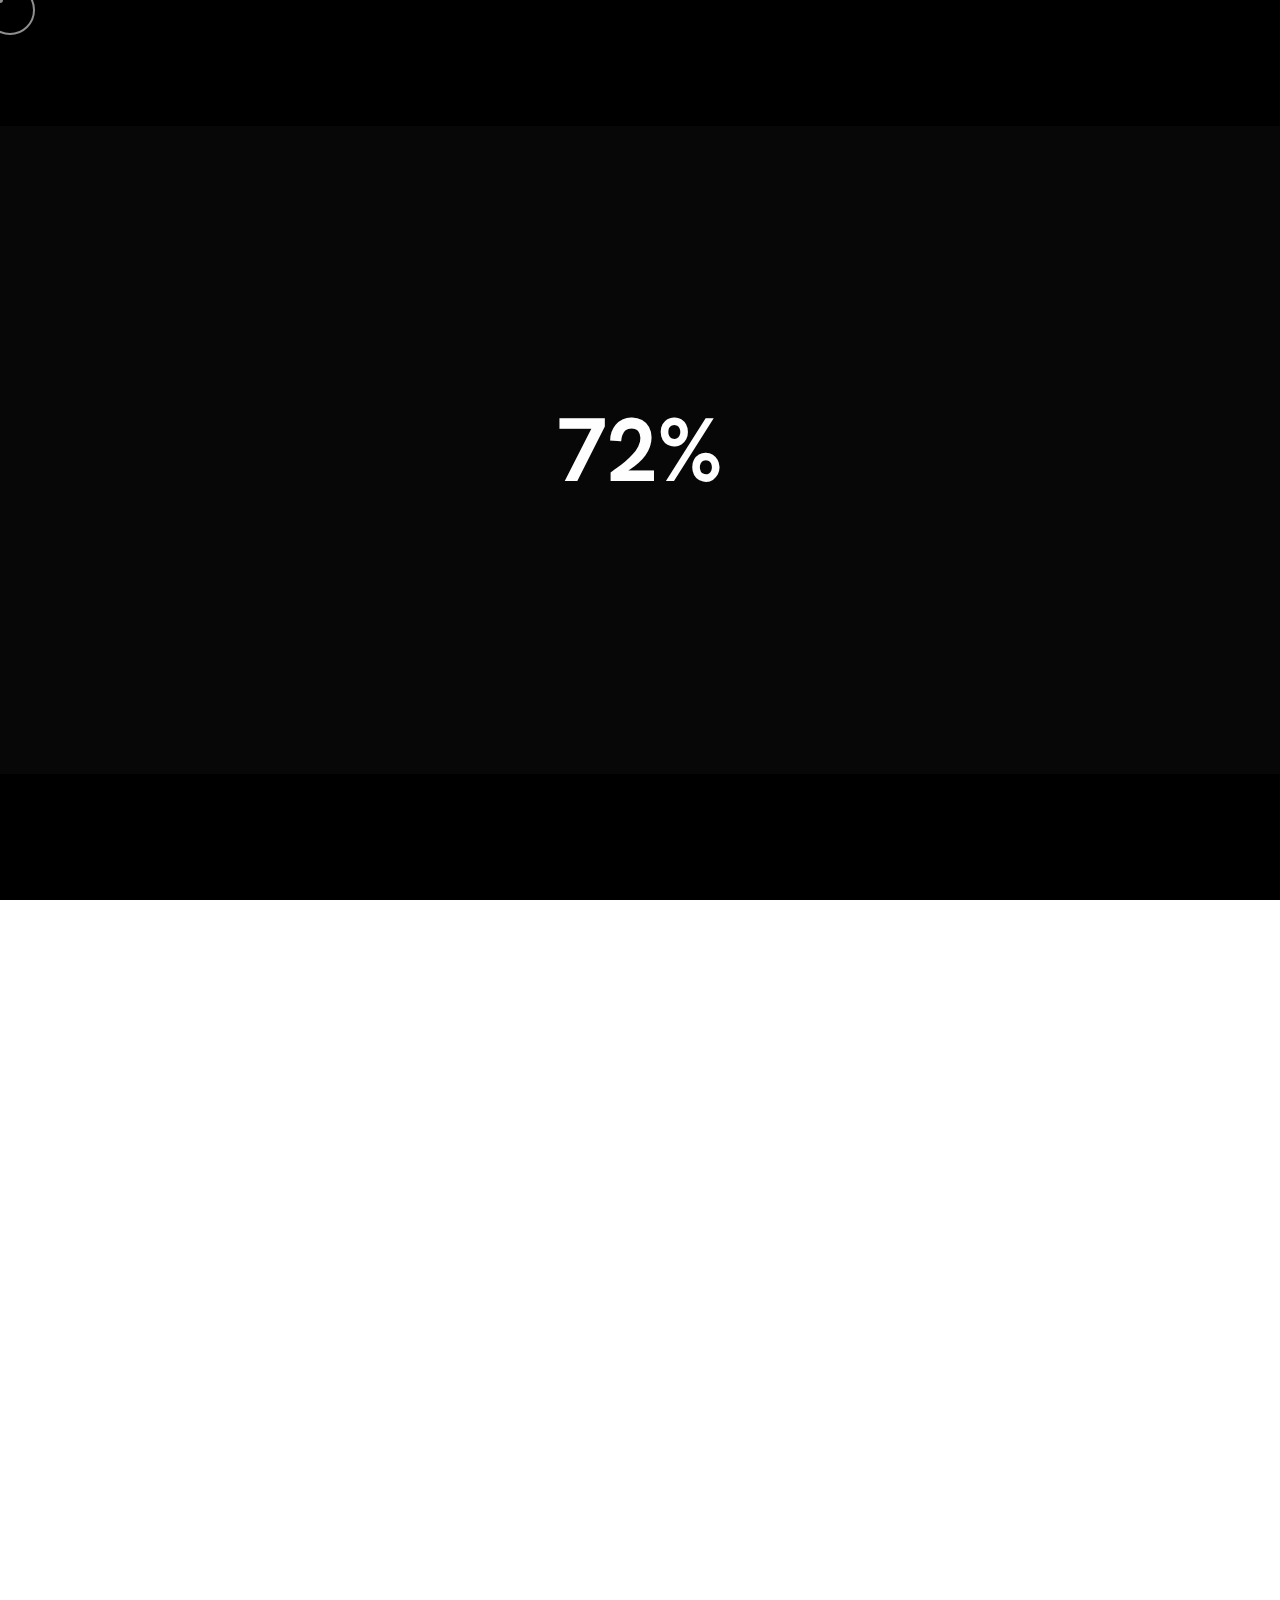
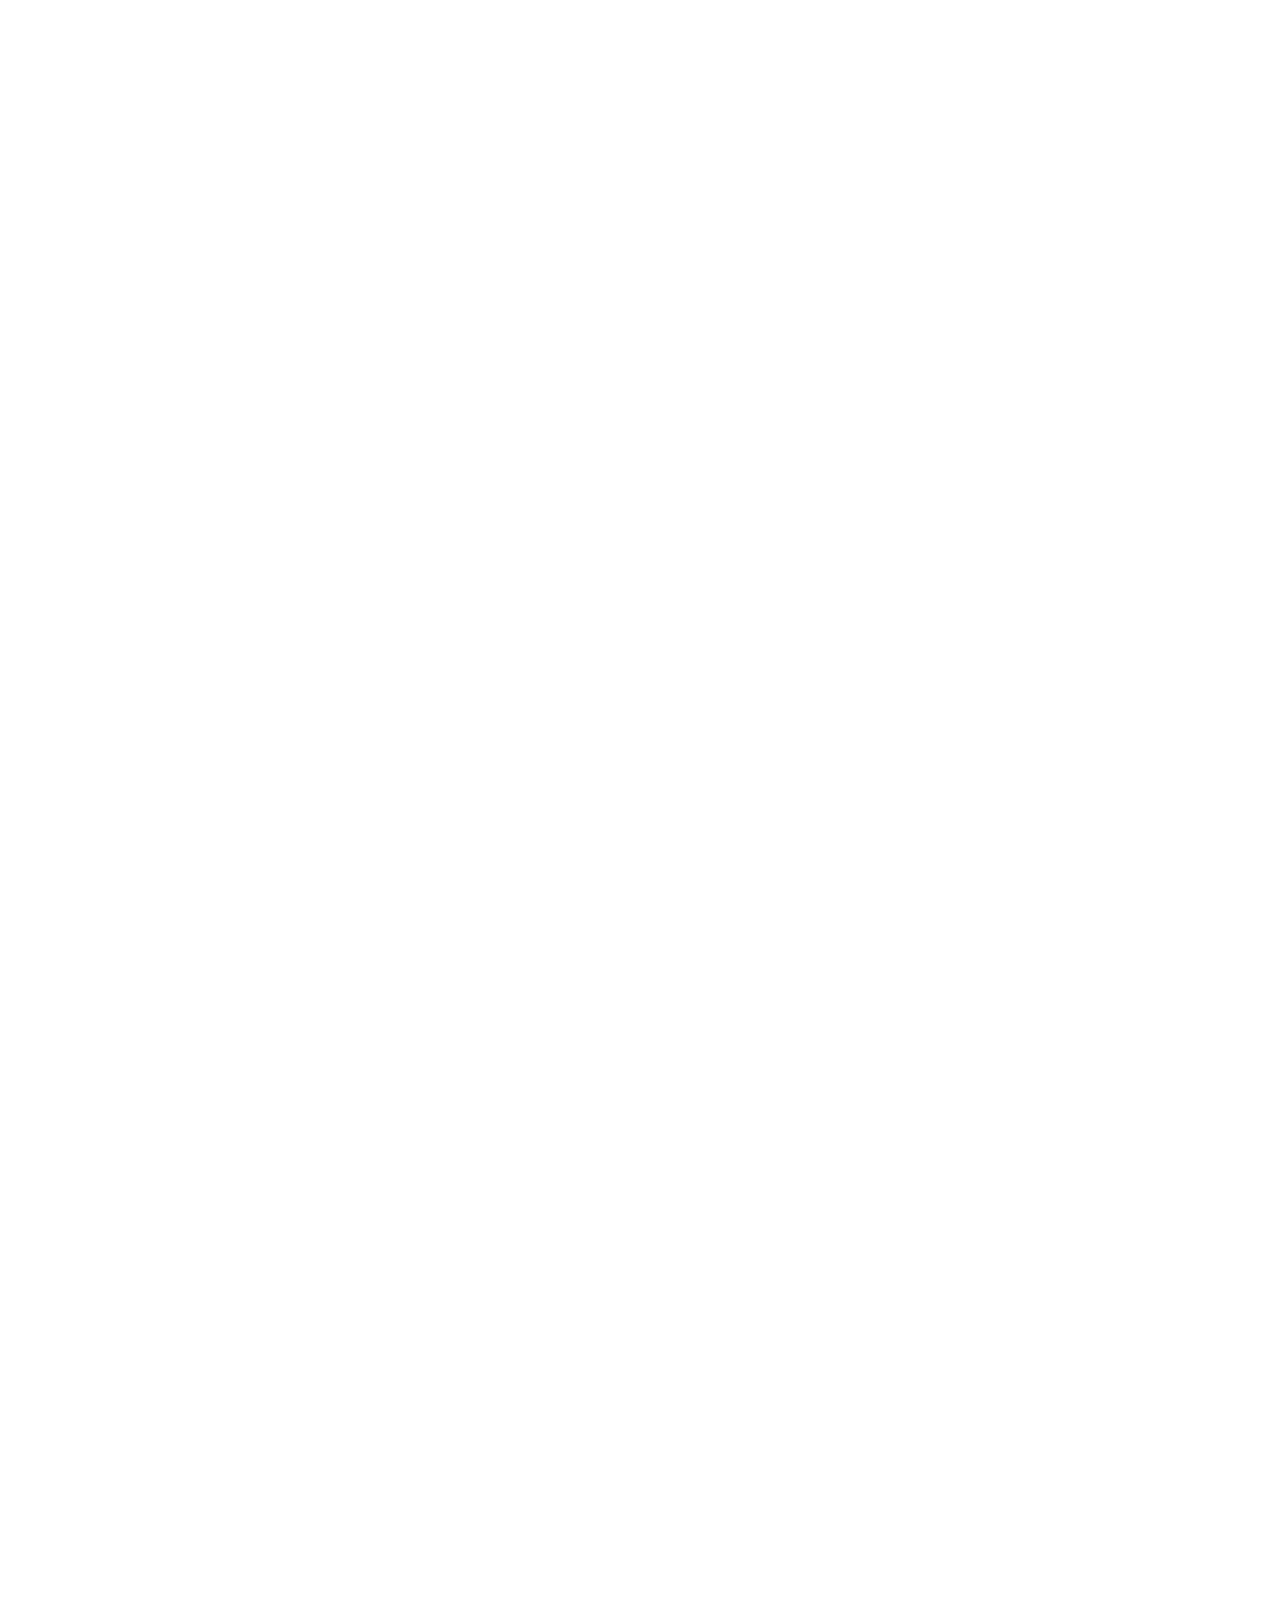
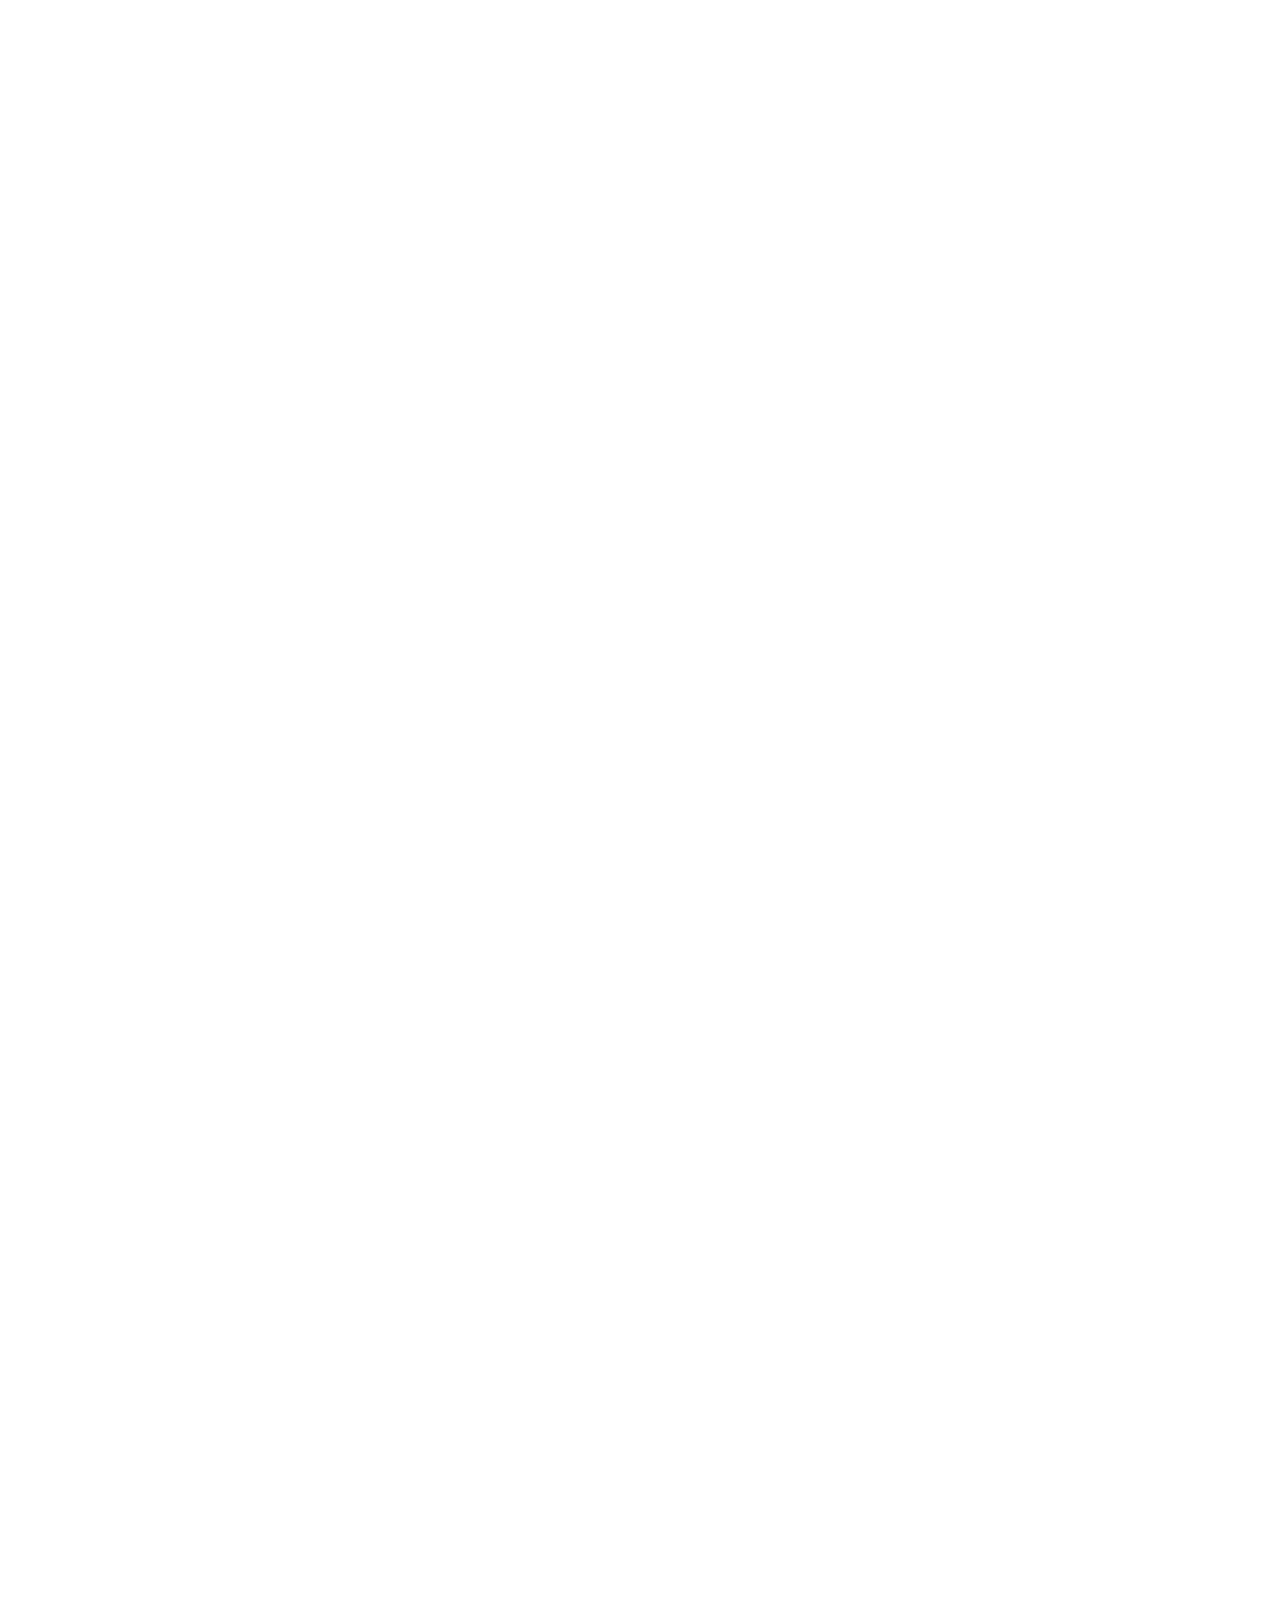
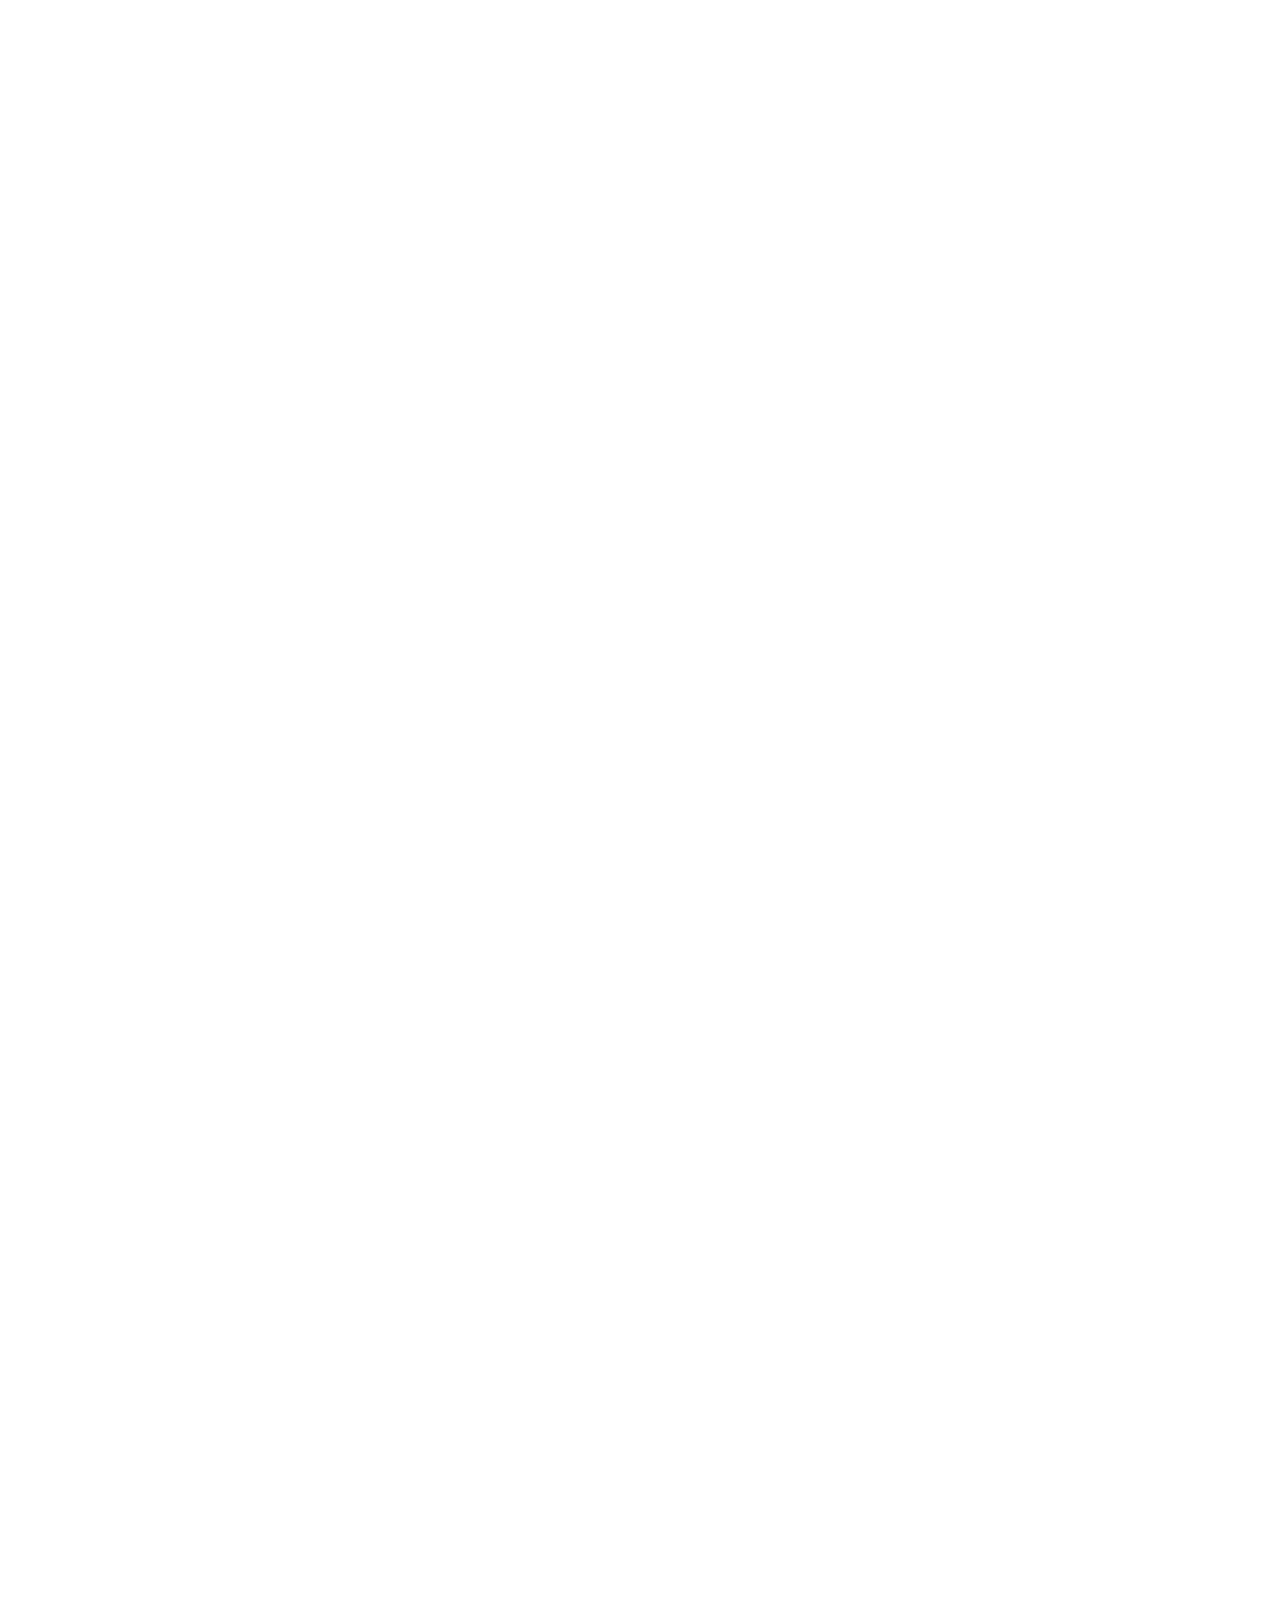
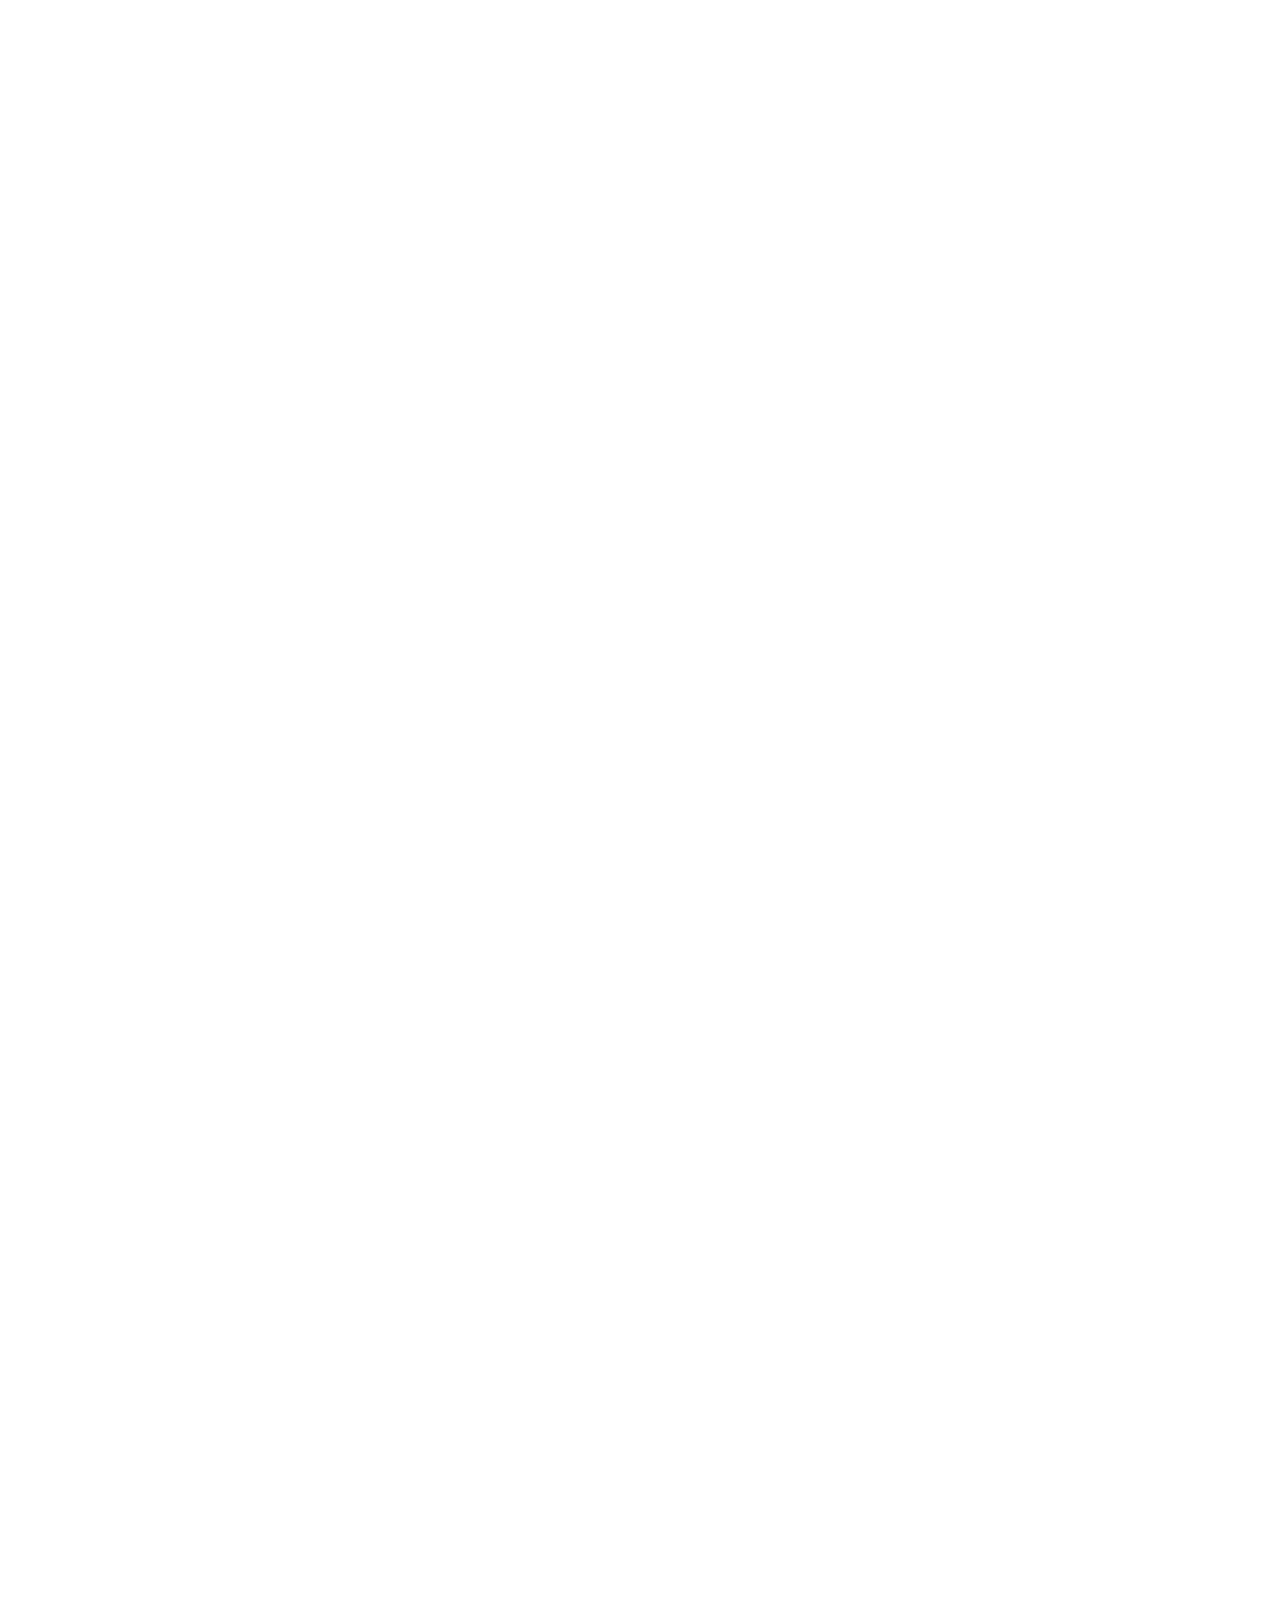
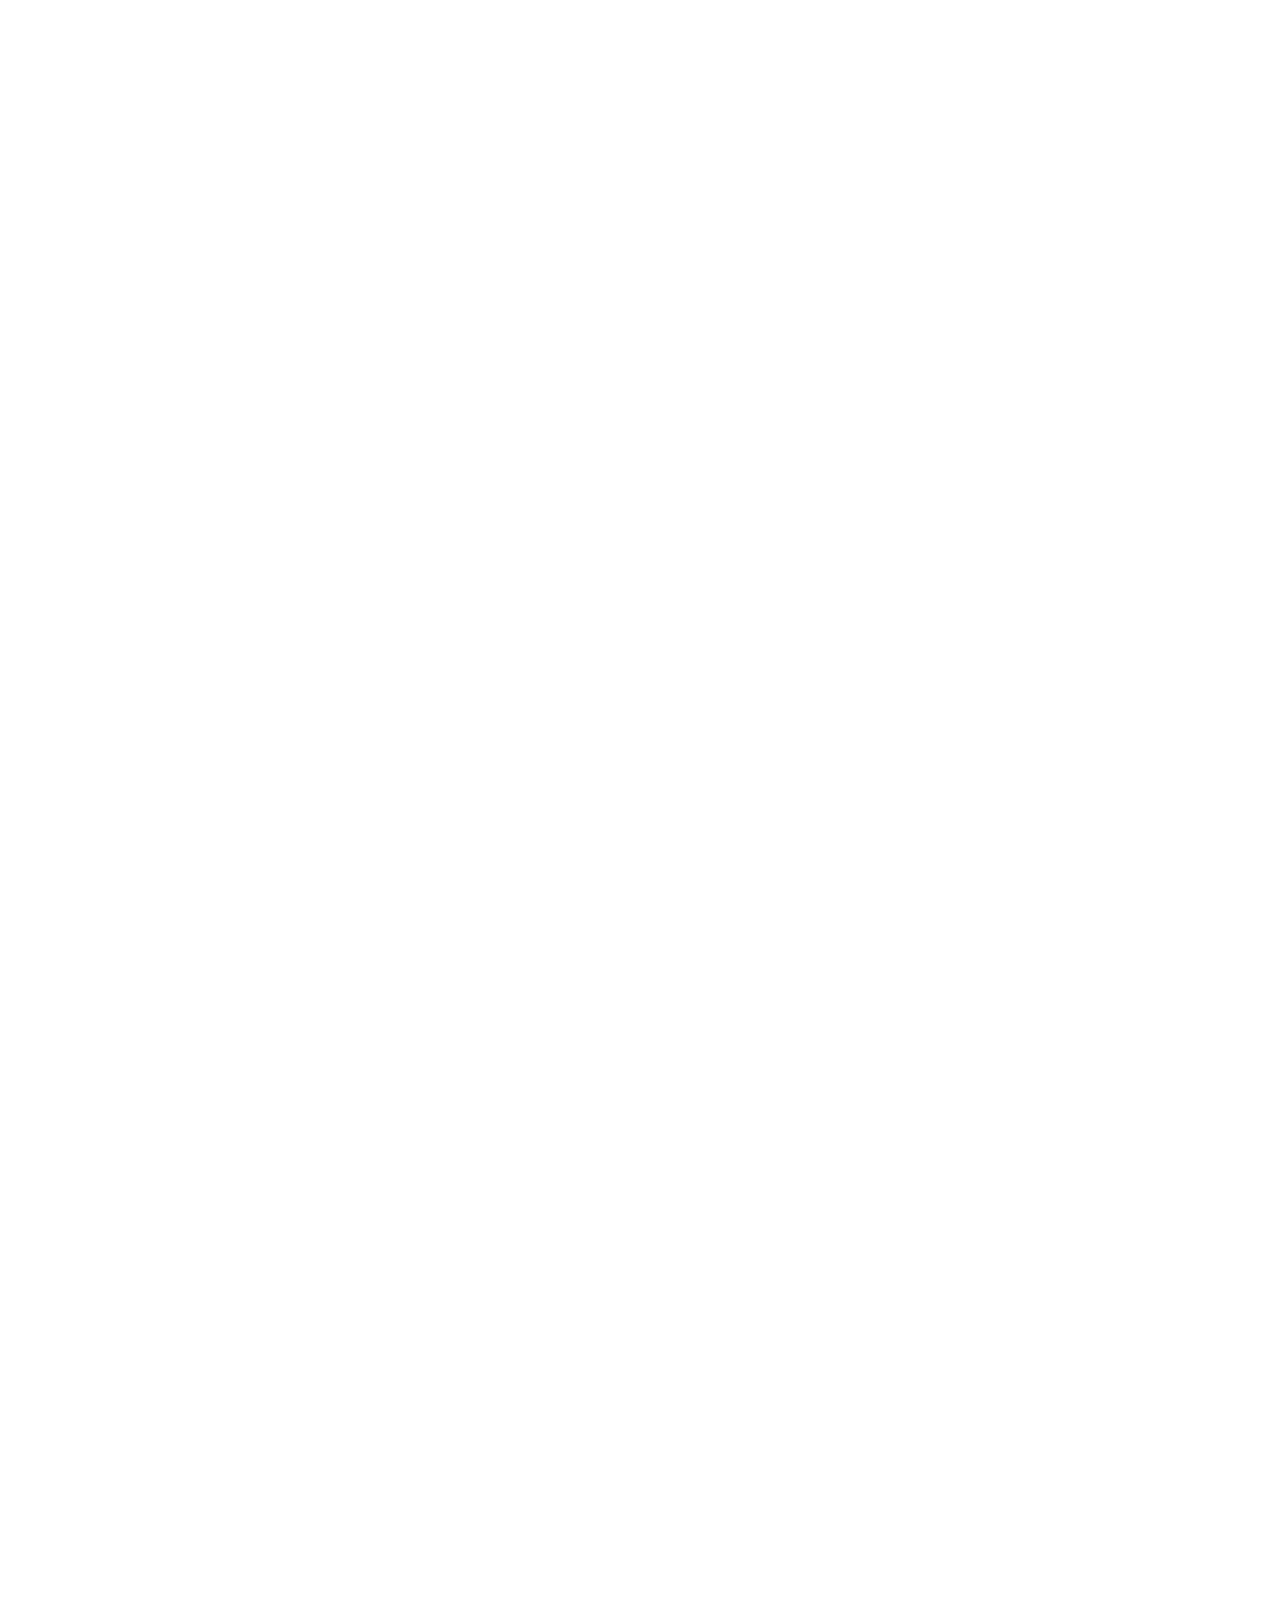
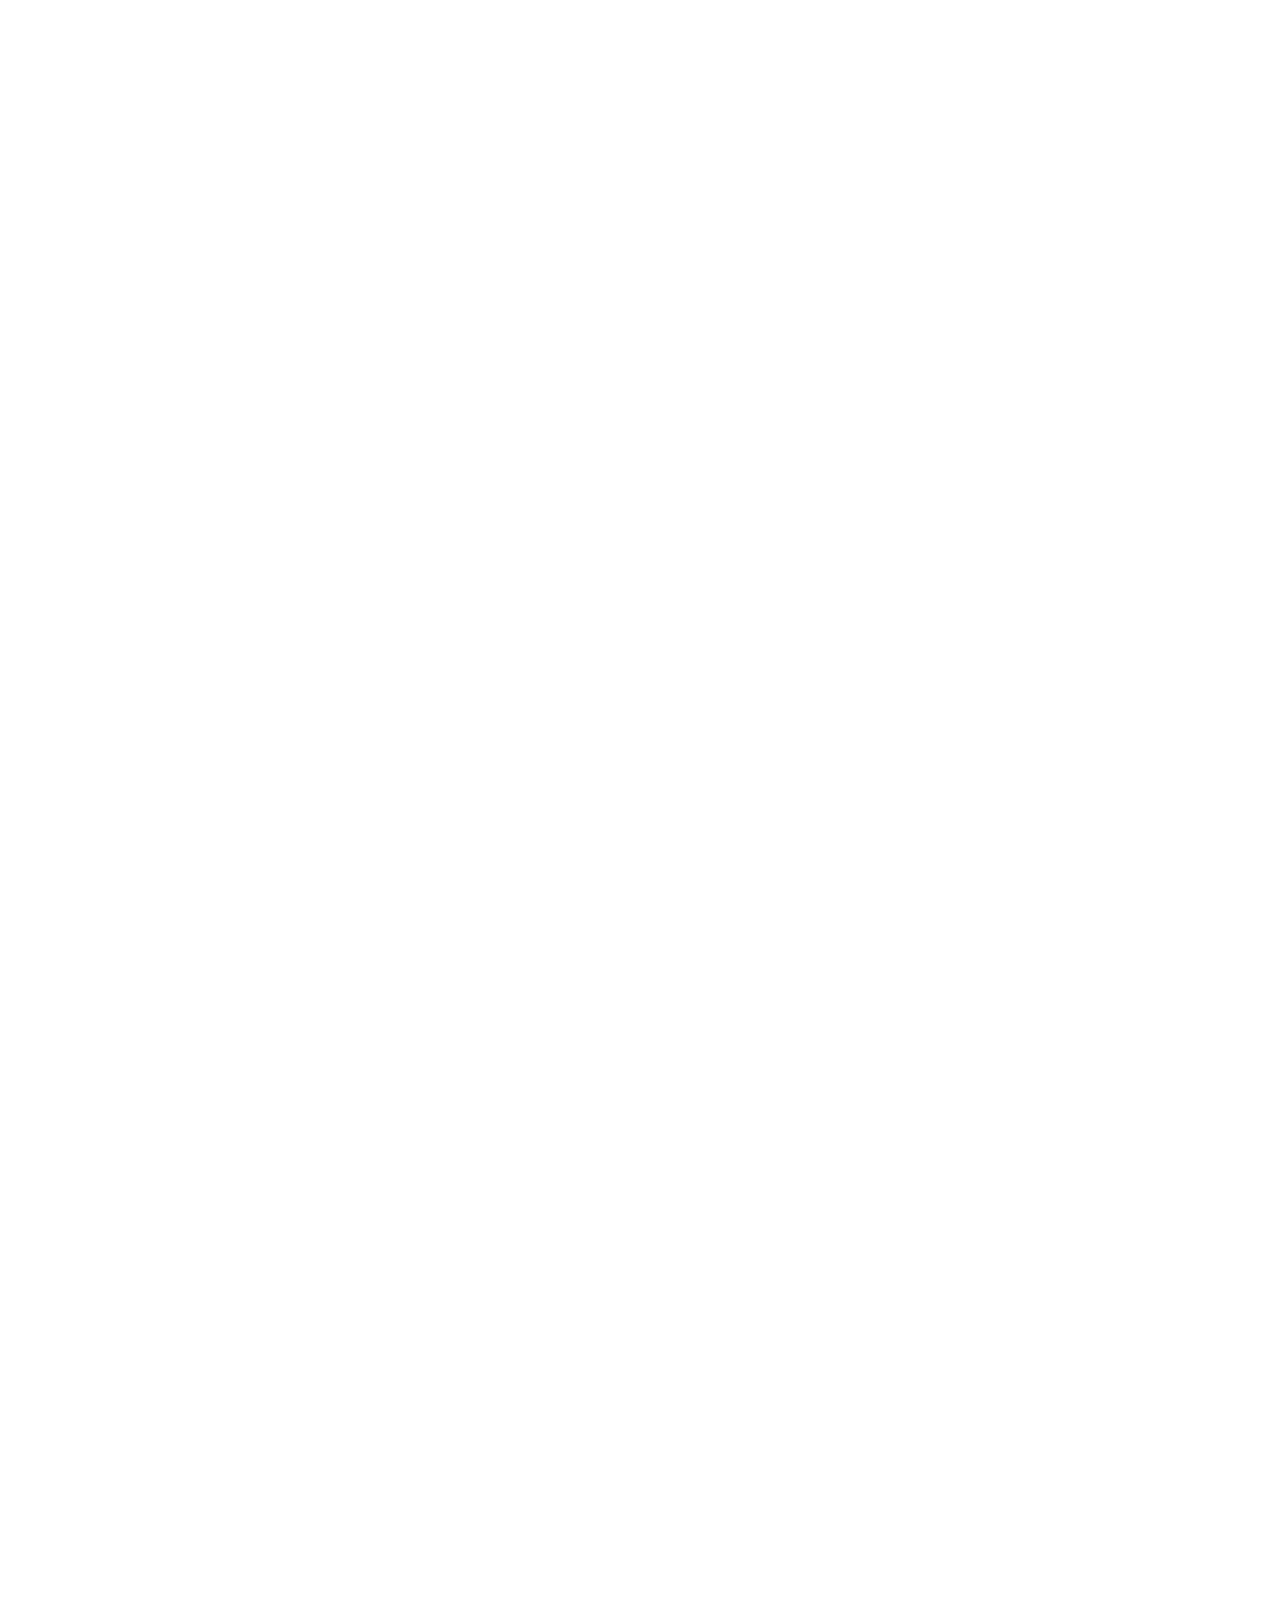
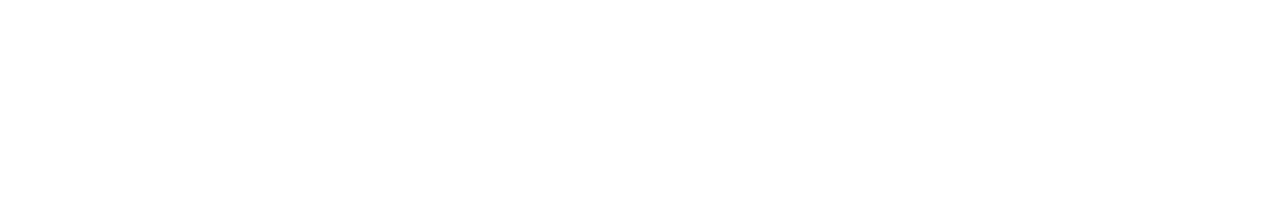
==== commit e58c385e: "our team page done" ====
--- a/index.html
+++ b/index.html
@@ -79,9 +79,9 @@
 
                             </li>
                             <li class="menu-item main-nav-on menu-item-has-children">
-                                <a href="#"><span class="rolling-text">Portfolio</span></a>
+                                <a href="#"><span class="rolling-text">INVESTMENT</span></a>
                                 <ul class="sub-menu" style="display: block;">
-                                    <li class="menu-item menu-item-home has-children-sub"><a class="menu-link" href="javascript:void(0);">Portfolio Grid</a>
+                                    <li class="menu-item menu-item-home has-children-sub"><a class="menu-link" href="javascript:void(0);">Investment Grid</a>
                                         <ul class="sub-menu third-lvl base">
                                             <li class="menu-item menu-item-home"><a class="nav-link" href="portfolio-grid.html"> Grid 2
                                                     Column</a></li>
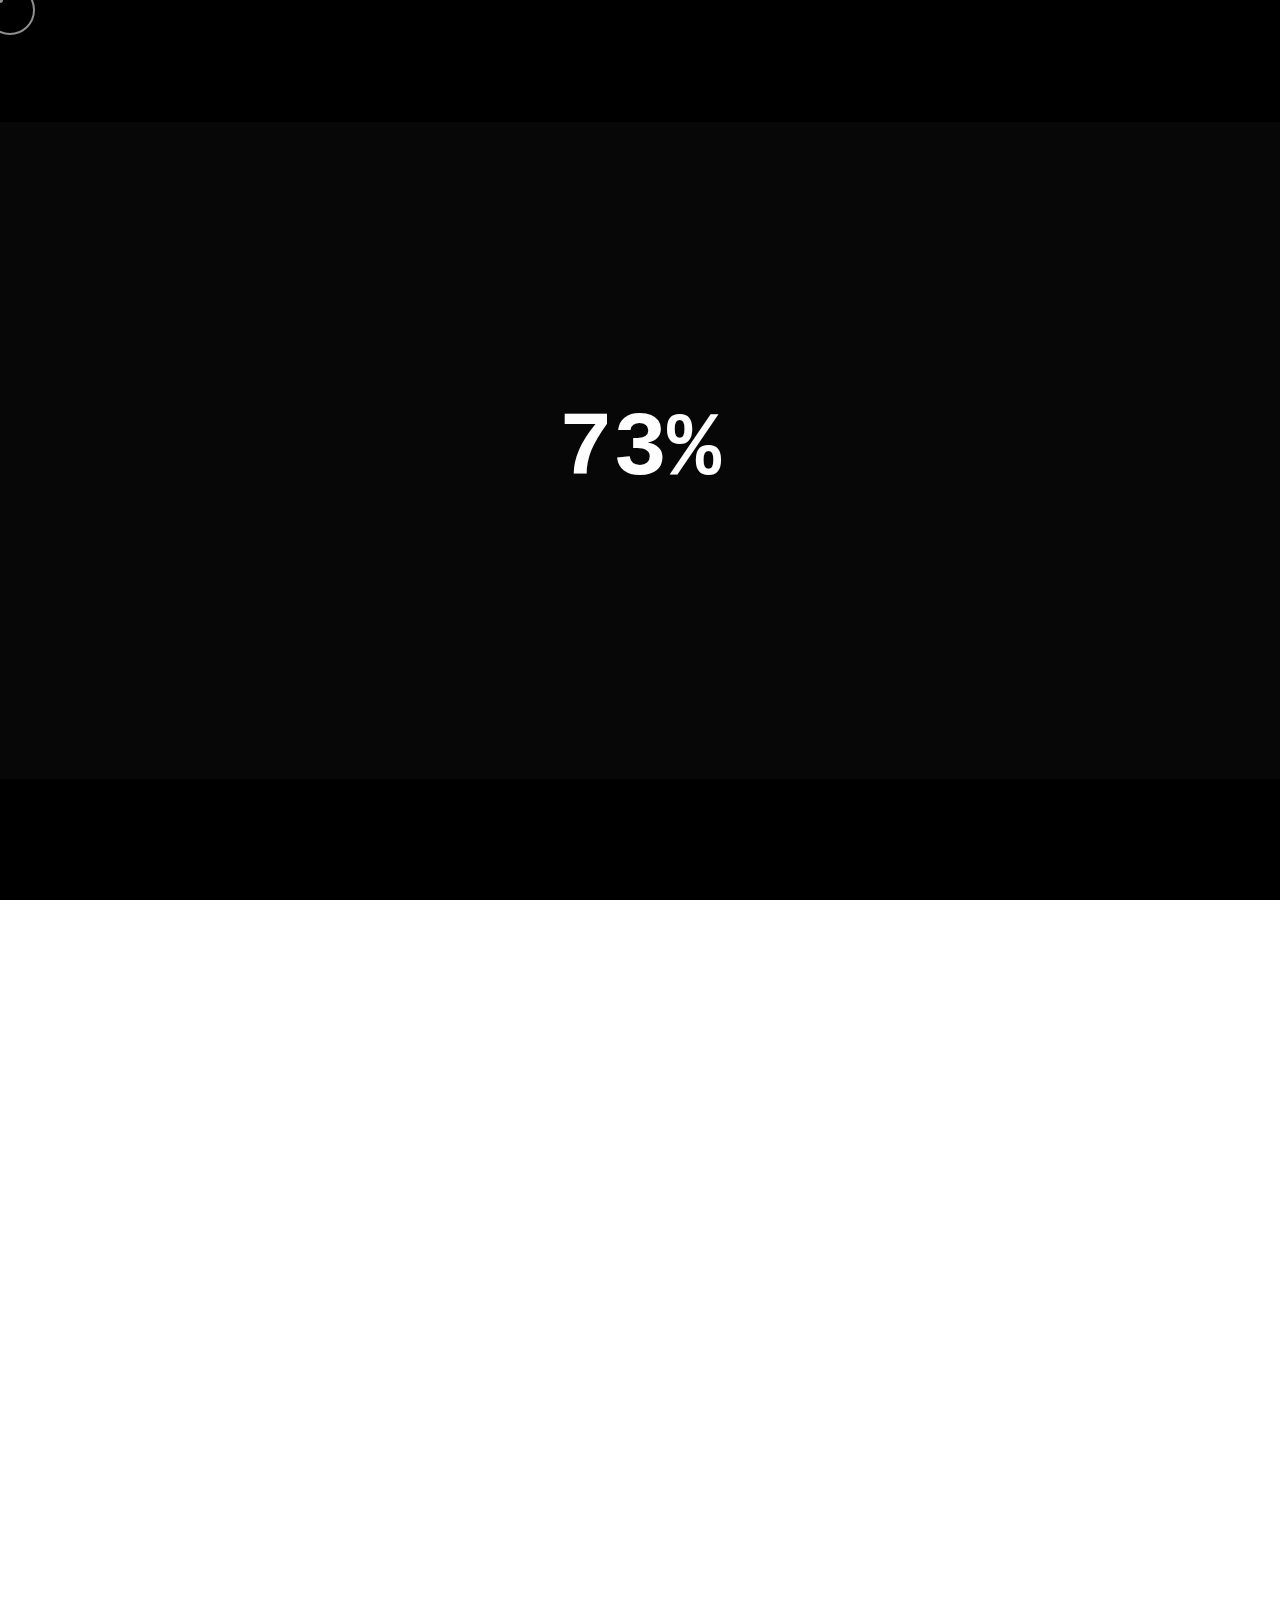
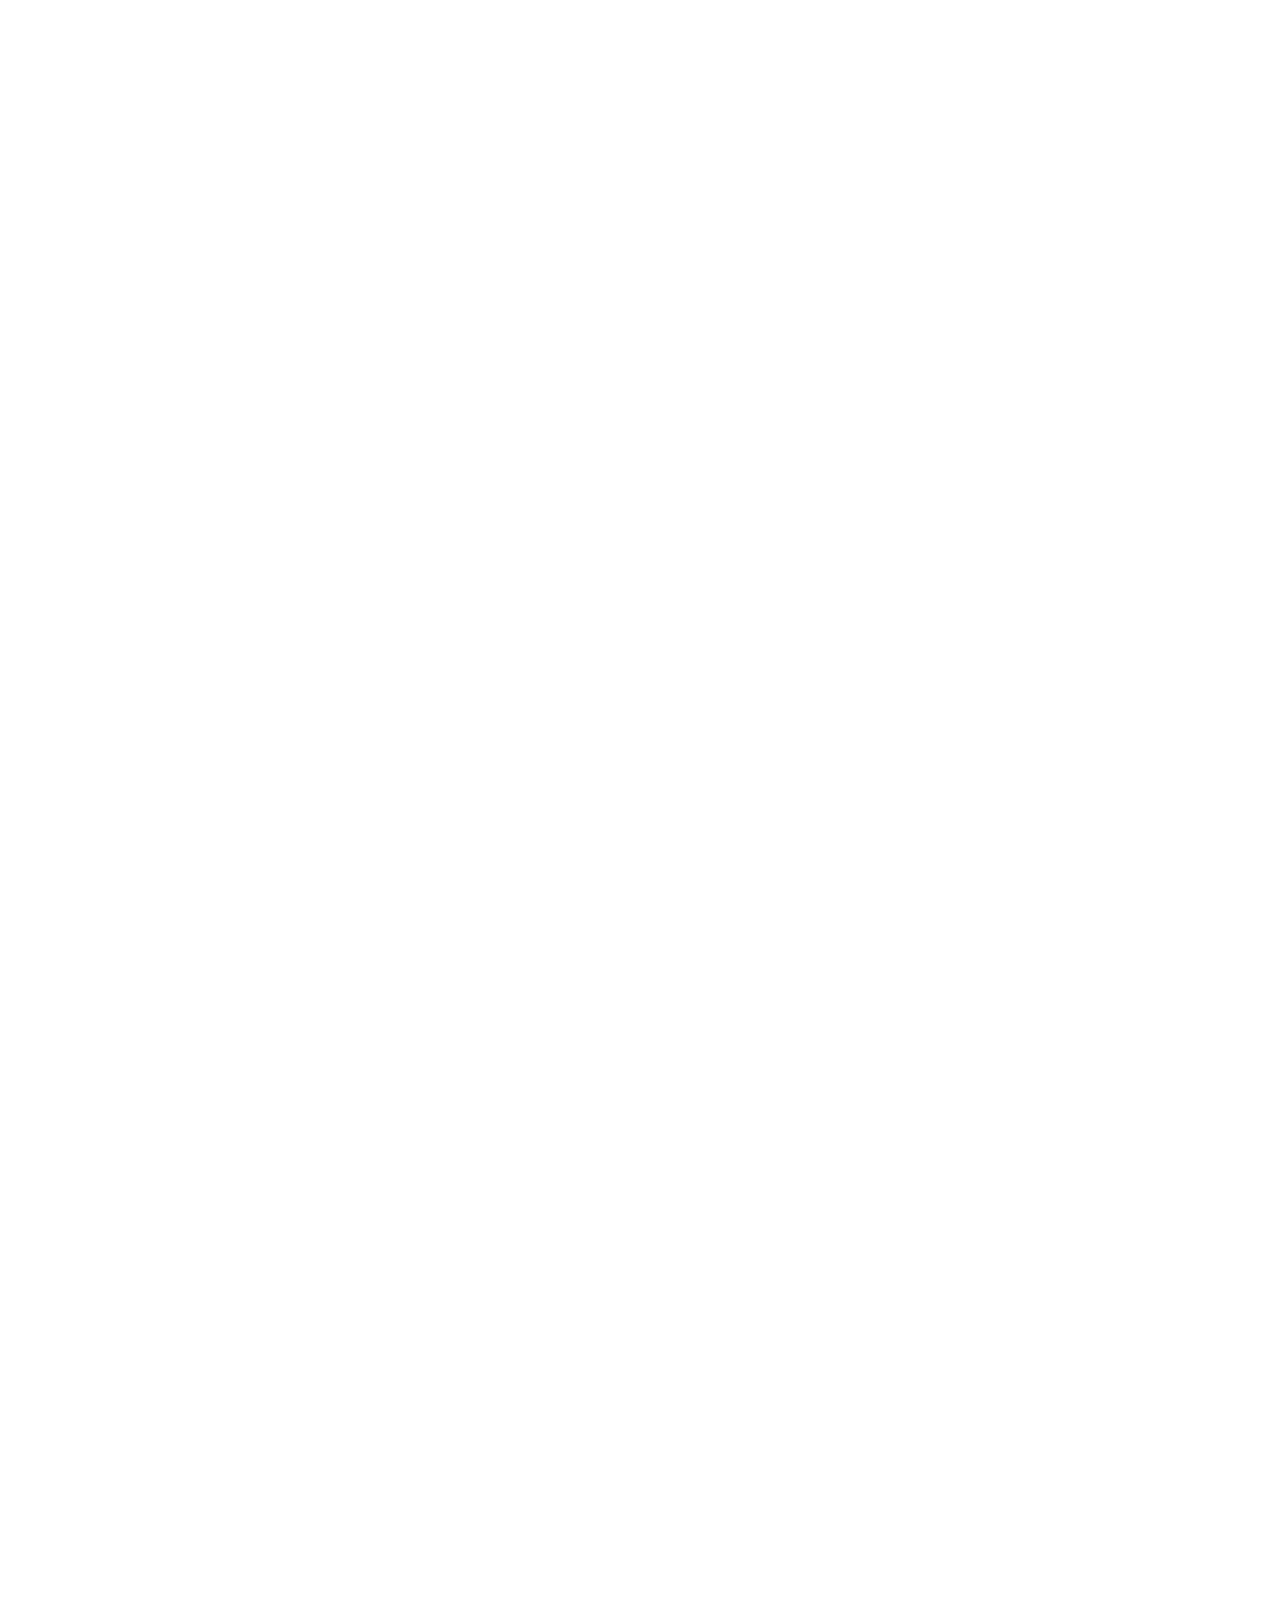
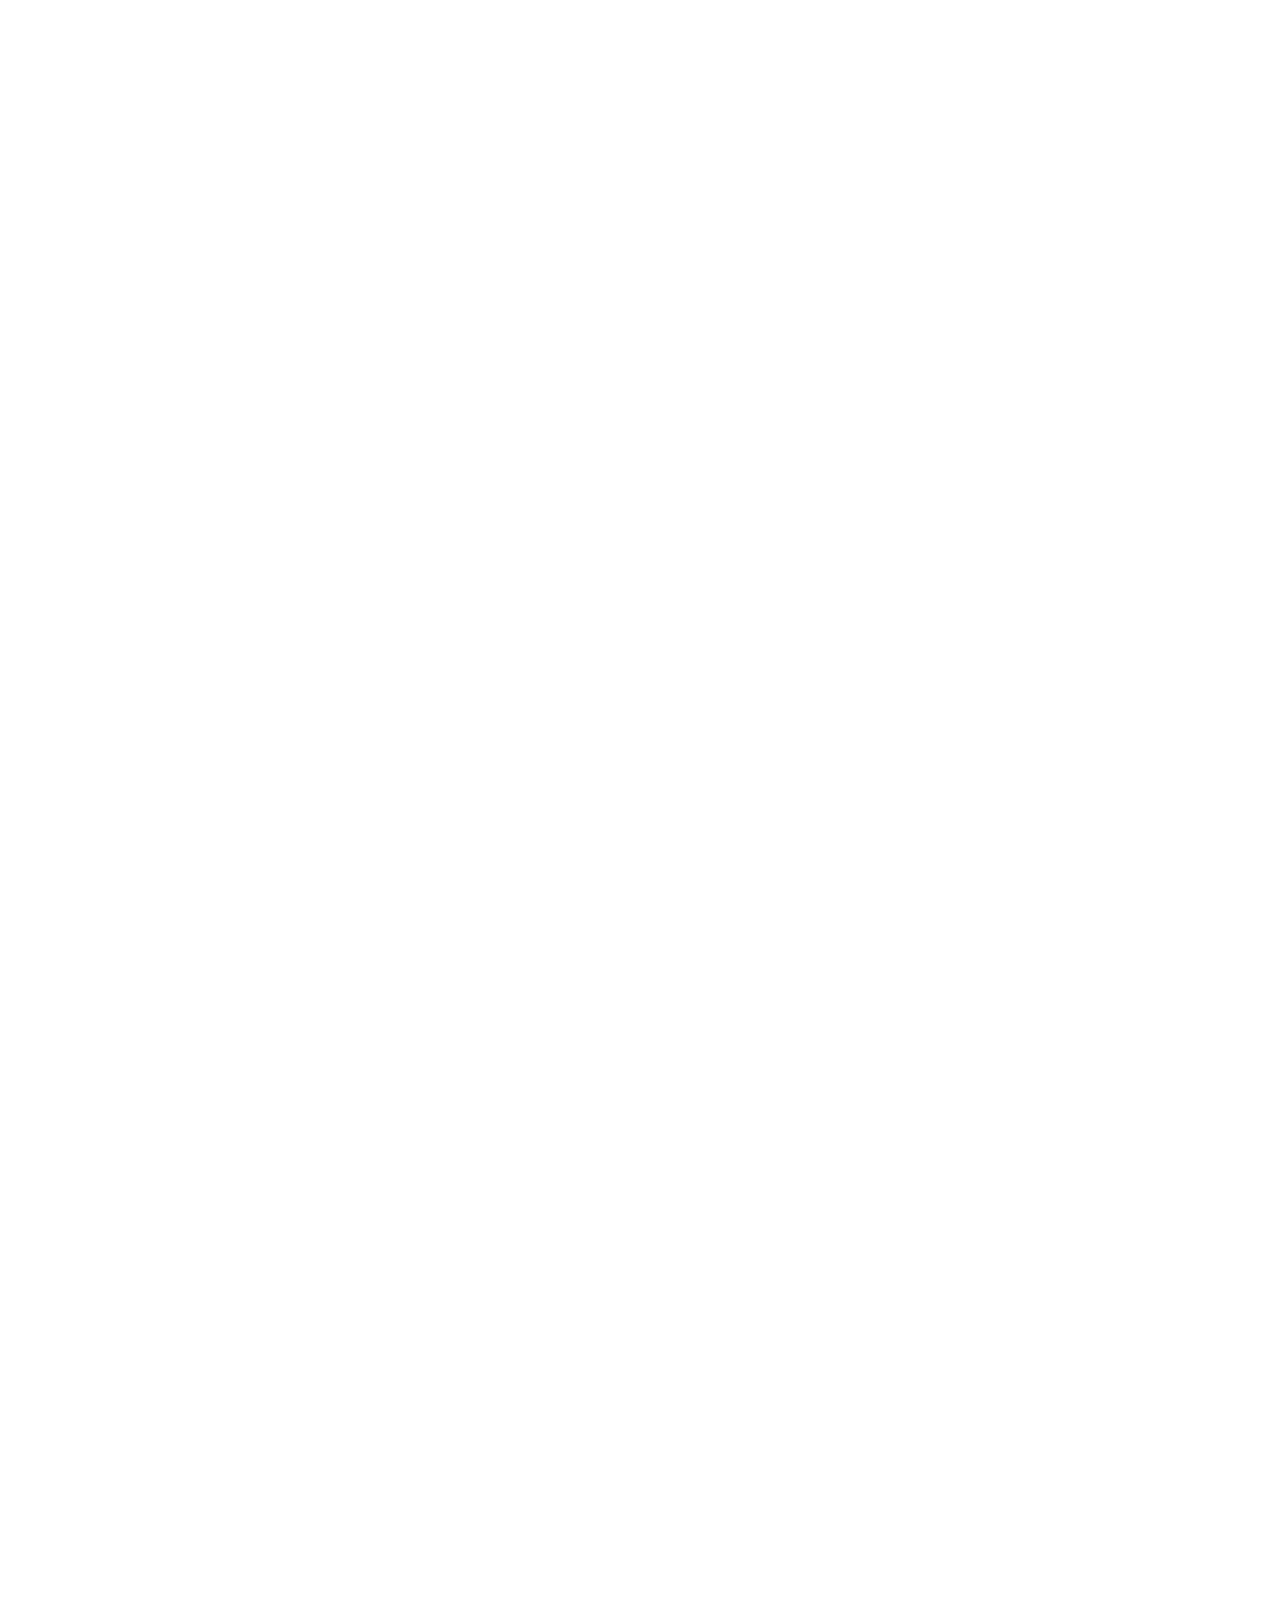
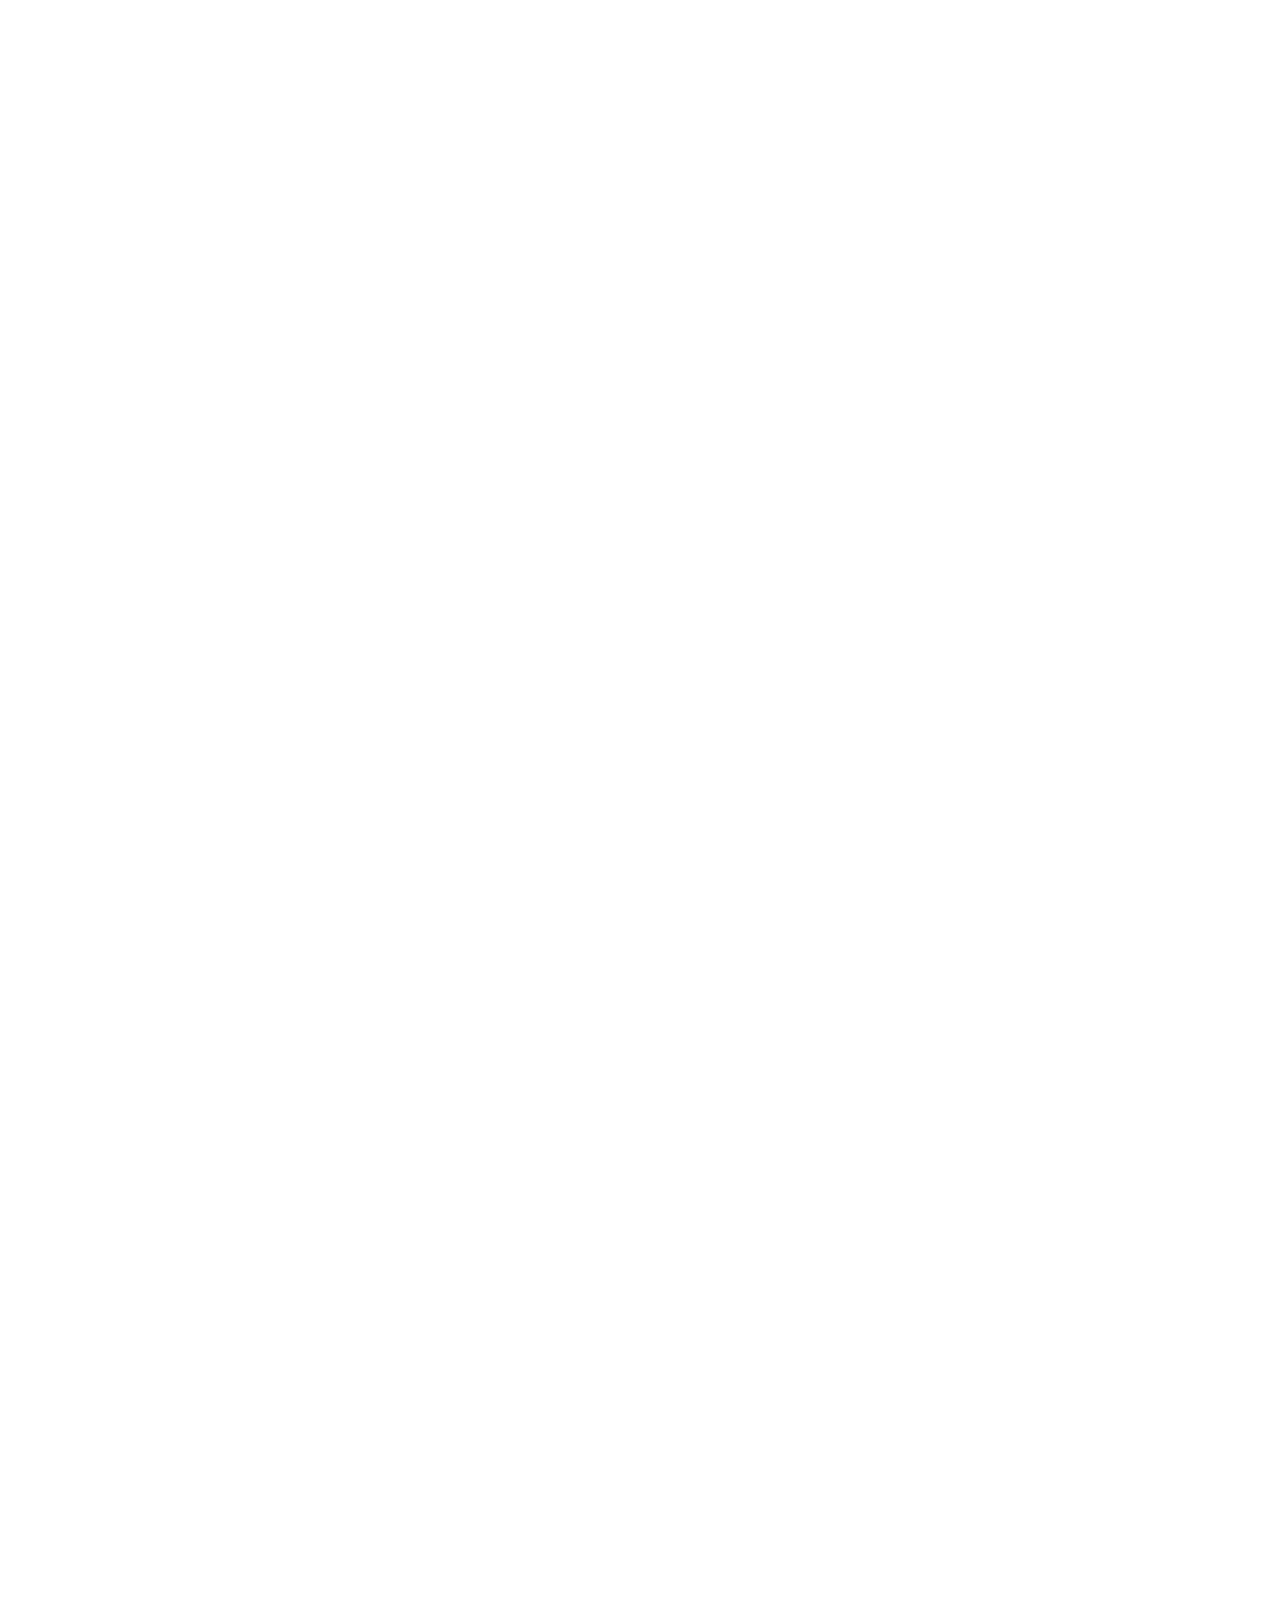
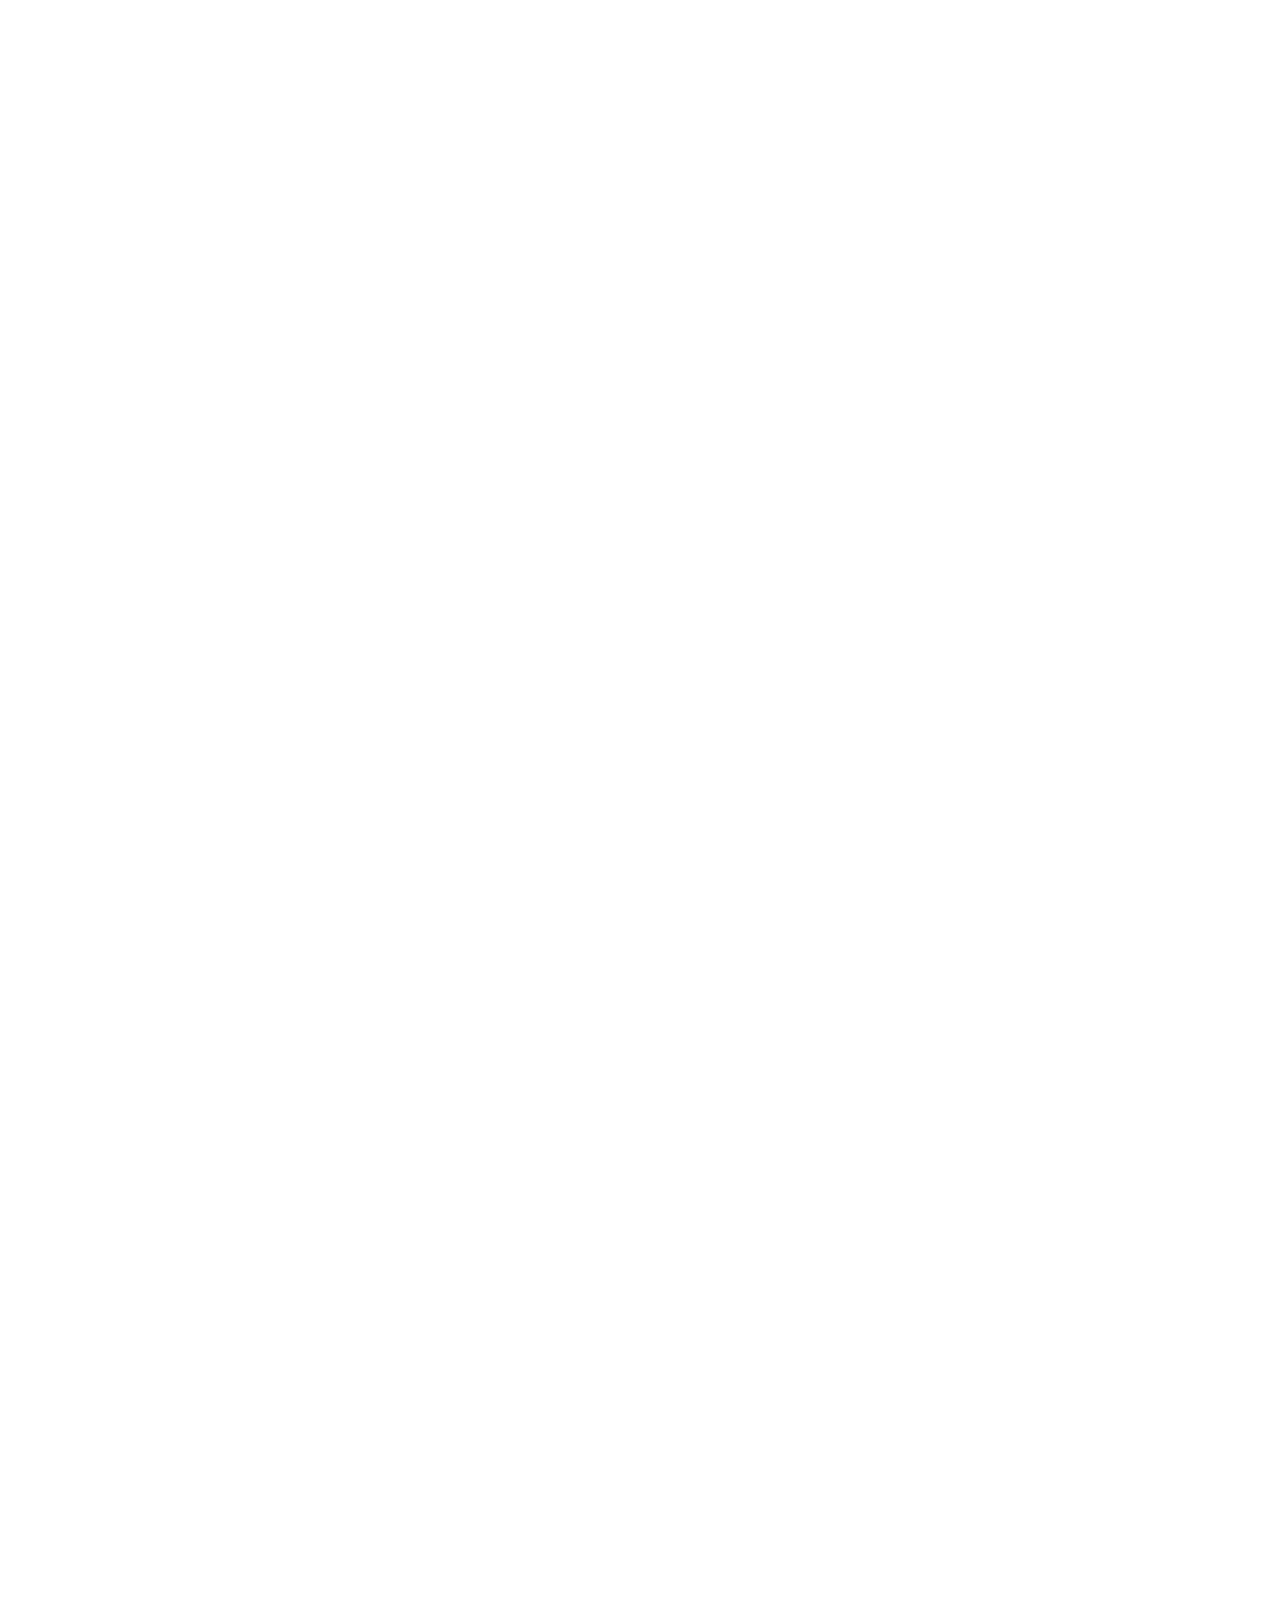
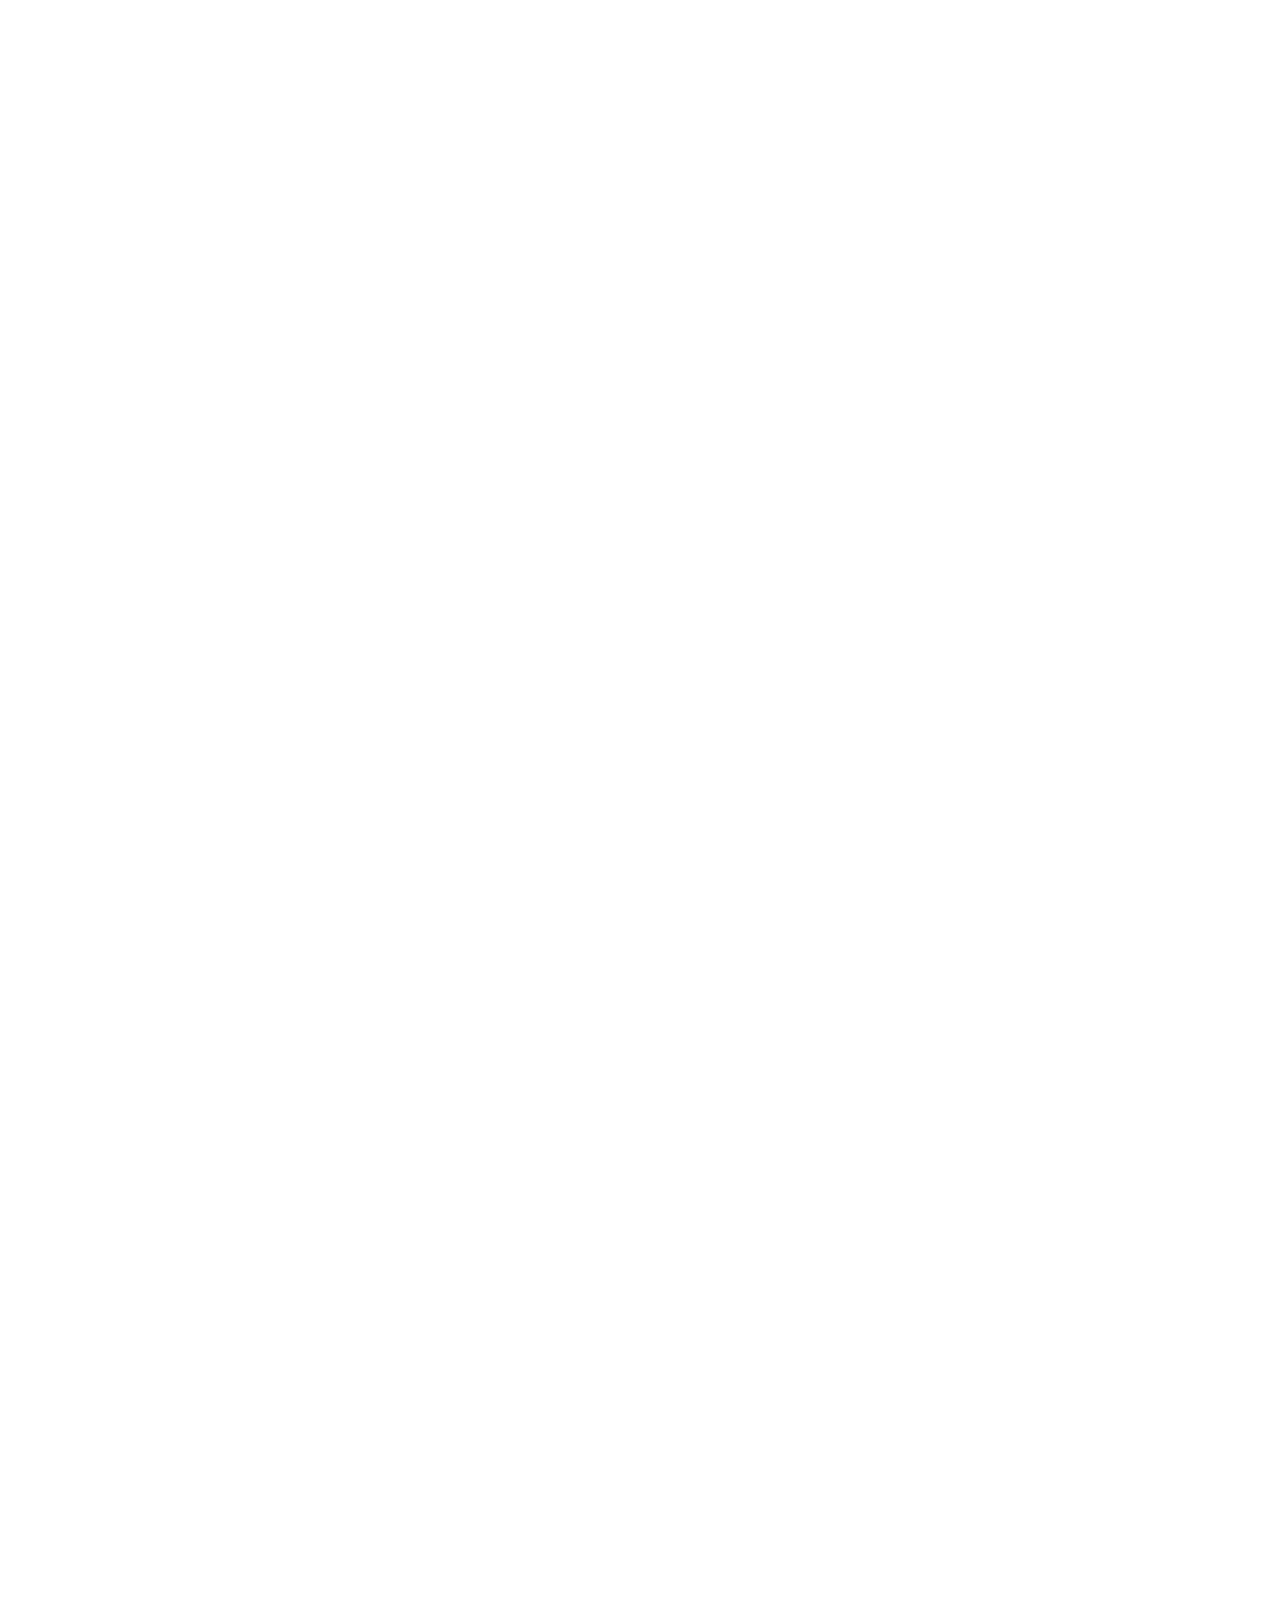
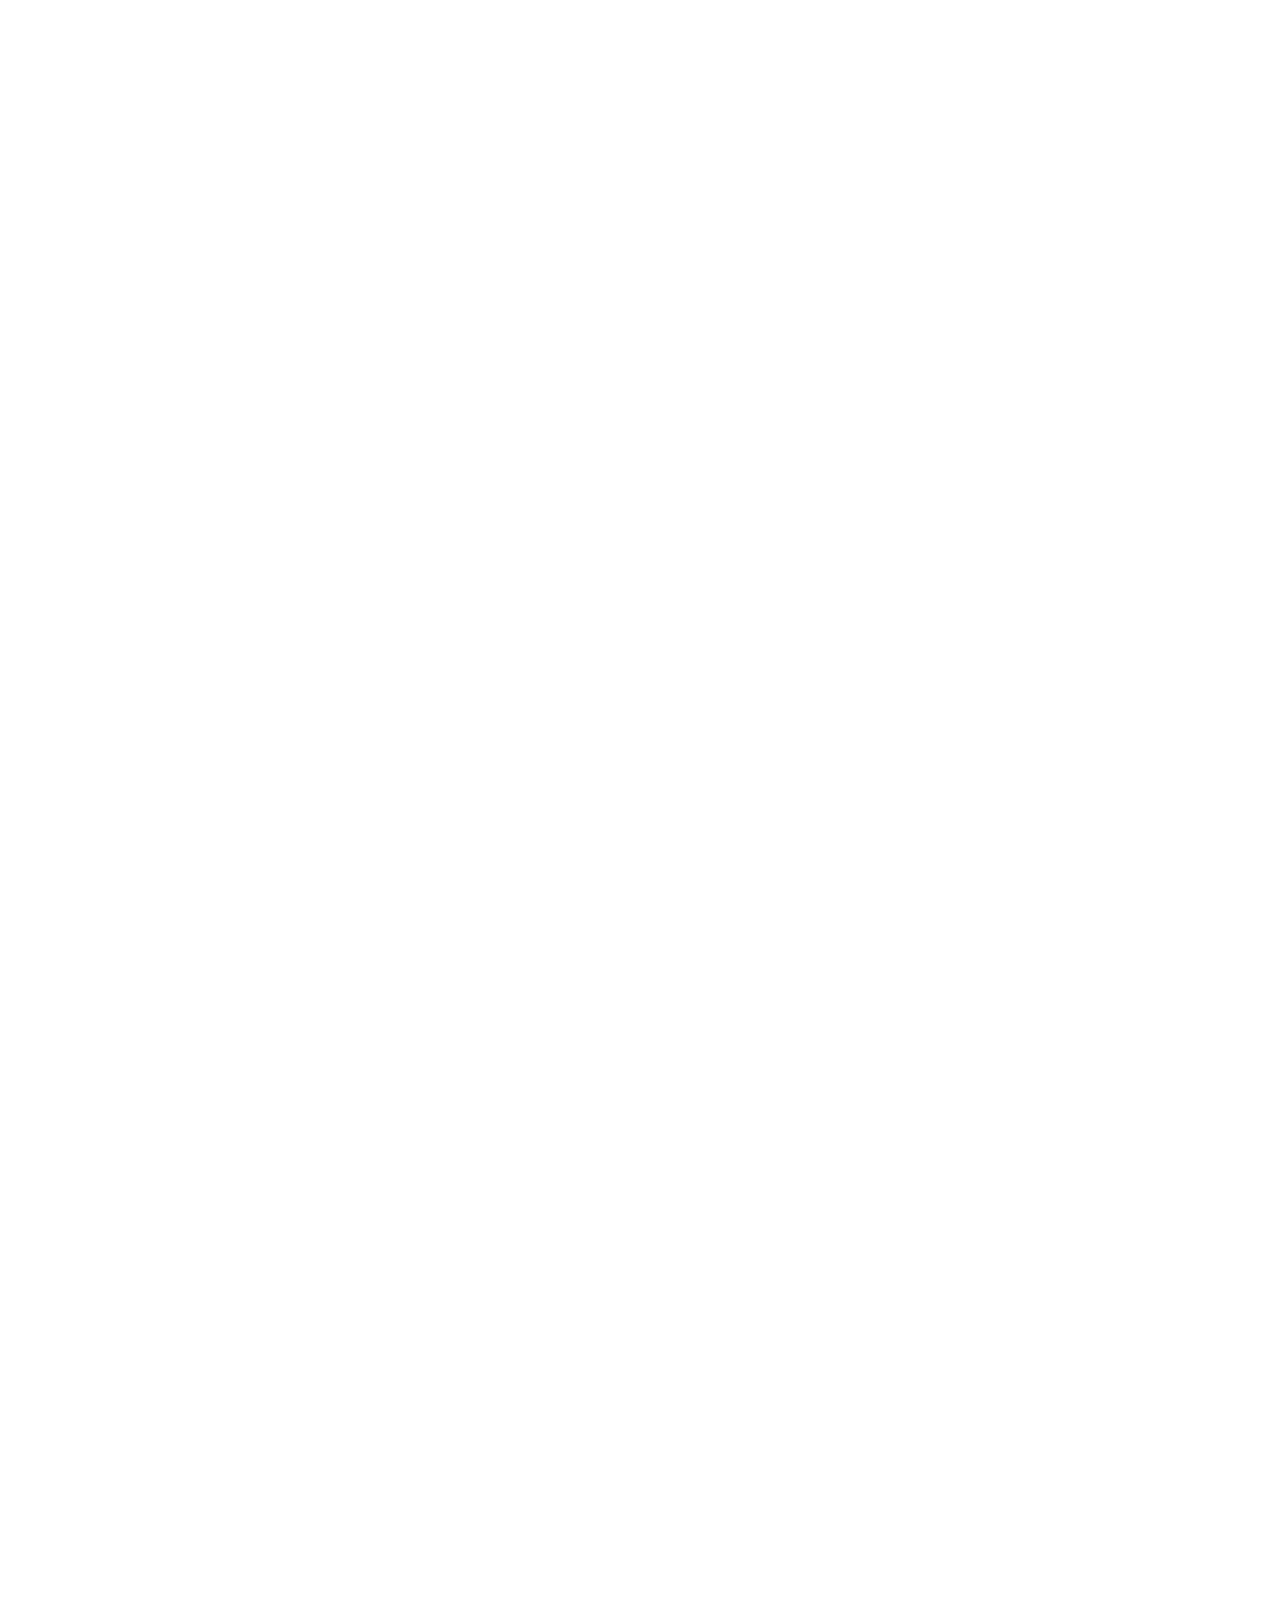
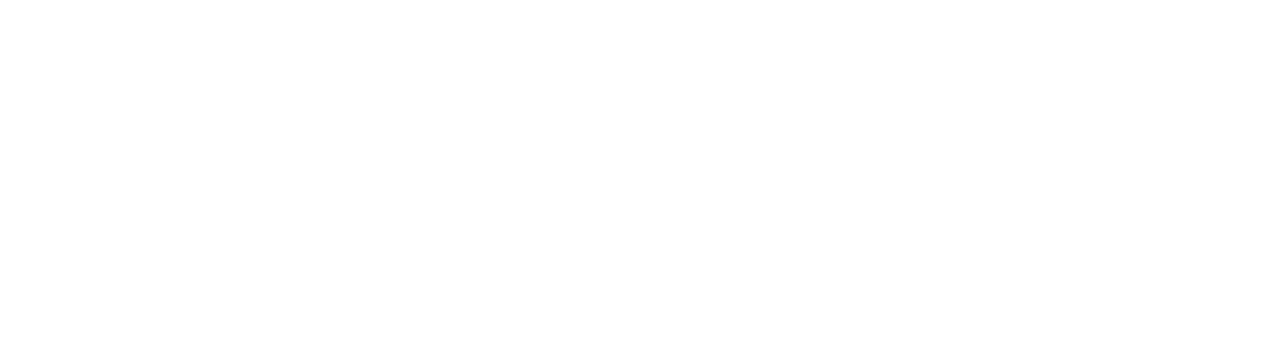
==== commit 95c14121: "blog page added and some resposive fix done" ====
--- a/index.html
+++ b/index.html
@@ -13,7 +13,8 @@
     <link rel="stylesheet" href="assets/css/plugins/animate.min.css">
     <link rel="stylesheet" href="assets/css/vendor/bootstrap.min.css">
     <link rel="stylesheet" href="assets/css/style.css">
-    <!-- <link rel="stylesheet" href="CustomCSS/textChangeAnimation.css"> -->
+
+    
 
 </head>
 
@@ -509,7 +510,7 @@
                                 </path>
                             </defs>
                             <text font-size="11.75">
-                                <textPath xlink:href="#circle">Venture Capital •••• Venture Capital ••••</textPath>
+                                <textPath xlink:href="#circle">Venture Capital • Venture Capital •</textPath>
                             </text>
                         </svg>
                         <i class="fa-solid fa-star-sharp"></i>
--- a/assets/css/style.css
+++ b/assets/css/style.css
@@ -85,8 +85,12 @@
   --s-extra-bold: 800;
   --s-black: 900;
   --transition: 0.3s;
-  --font-primary: "Hanken Grotesk", sans-serif;
-  --font-secondary: "Hanken Grotesk", sans-serif;
+  /* --font-secondary: "Hanken Grotesk", sans-serif;
+  --font-primary: "Hanken Grotesk", sans-serif; */
+  --font-primary: 'Courier New', Courier, monospace;
+  --font-secondary: 'Courier New', Courier, monospace;
+  
+
   --font-3: "fontawesome", sans-serif;
   --font-size-b1: 16px;
   --font-size-b2: 16px;
@@ -121,7 +125,9 @@
   line-height: var(--line-height-b1);
   -webkit-font-smoothing: antialiased;
   -moz-osx-font-smoothing: grayscale;
-  font-family: "Hanken Grotesk", sans-serif;
+  /* font-family: "Hanken Grotesk", sans-serif; */
+  font-family: 'Courier New', Courier, monospace !important;
+  
   color: var(--color-body);
   font-weight: var(--p-regular);
   position: relative;
@@ -191,7 +197,9 @@
 .h5,
 .h6 {
   word-break: break-word;
-  font-family: "Hanken Grotesk", sans-serif;
+  /* font-family: "Hanken Grotesk", sans-serif; */
+  font-family: 'Courier New', Courier, monospace !important;
+  
   line-height: 1.4074;
   color: var(--color-heading-1);
 }
